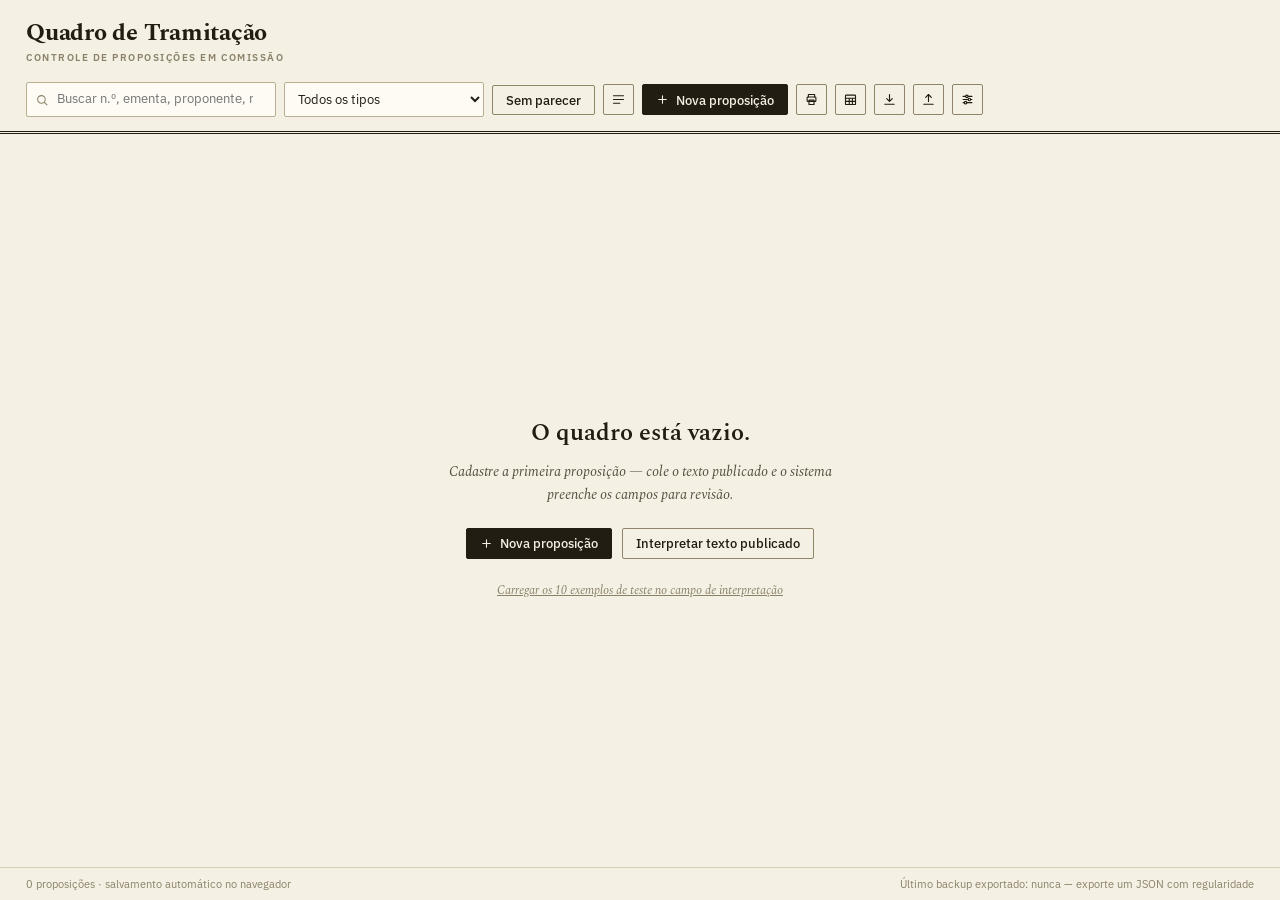
==== kanb_glm.html @ 6393730d "Add files via upload" ====
<!DOCTYPE html>
<html lang="pt-BR">
<head>
<meta charset="UTF-8">
<meta name="viewport" content="width=device-width, initial-scale=1">
<title>Quadro de Tramitação de Proposições</title>
<link rel="preconnect" href="https://fonts.googleapis.com">
<link rel="preconnect" href="https://fonts.gstatic.com" crossorigin>
<link href="https://fonts.googleapis.com/css2?family=Spectral:ital,wght@0,400;0,500;0,600;0,700;1,400;1,500&family=IBM+Plex+Sans:wght@400;500;600&display=swap" rel="stylesheet">
<style>
/* ============ Tokens ============ */
:root{
  --papel:#f4f0e4;
  --card:#fcf9f0;
  --tinta:#221d13;
  --tinta-2:#55503e;
  --tinta-3:#8a8168;
  --linha:#d8d0b8;
  --oliva:#57683a;
  --vinho:#83303f;
  --ambar:#96690f;
  --foco:#41597e;
  --serifada:'Spectral', Georgia, 'Times New Roman', serif;
  --sans:'IBM Plex Sans', 'Segoe UI', Helvetica, sans-serif;
}
*{ box-sizing:border-box; }
[hidden]{ display:none !important; }
html,body{ height:100%; }
body{
  margin:0; background:var(--papel); color:var(--tinta);
  font:400 13px/1.5 var(--sans);
  display:flex; flex-direction:column;
}
button{ font-family:var(--sans); }
:focus-visible{ outline:2px solid var(--foco); outline-offset:1px; }
.escondido{ display:none !important; }

/* ============ Cabeçalho ============ */
.topbar{
  display:flex; justify-content:space-between; align-items:flex-end; gap:18px;
  padding:20px 26px 14px; border-bottom:3px double var(--tinta); flex-wrap:wrap;
}
.marca h1{ font:700 24px/1.1 var(--serifada); letter-spacing:-.01em; margin:0; }
.marca .subtitulo{
  font:600 9.5px var(--sans); letter-spacing:.16em; text-transform:uppercase;
  color:var(--tinta-3); margin:5px 0 0;
}
.acoes{ display:flex; align-items:center; gap:8px; flex-wrap:wrap; }
.acoes select{ width:auto; max-width:200px; }
.busca{ position:relative; }
.busca svg{ position:absolute; left:9px; top:50%; transform:translateY(-50%); color:var(--tinta-3); pointer-events:none; }
.busca input{ padding-left:30px; width:250px; }

/* ============ Controles ============ */
input,select,textarea{
  font:400 13px/1.45 var(--sans); color:var(--tinta);
  background:#fdfbf4; border:1px solid #b9b094; border-radius:2px;
  padding:7px 9px; width:100%;
}
textarea{ resize:vertical; }
input:focus,select:focus,textarea:focus{ border-color:var(--tinta); outline:2px solid var(--foco); outline-offset:0; }
input:disabled,select:disabled,textarea:disabled{ color:var(--tinta-3); background:#efe9d9; }
label{ display:block; font:600 10.5px/1.3 var(--sans); letter-spacing:.05em; text-transform:uppercase; color:var(--tinta-3); margin-bottom:5px; }
.btn{
  font:500 12.5px/1 var(--sans); padding:8px 13px; border:1px solid #8f8468;
  background:transparent; color:var(--tinta); border-radius:2px; cursor:pointer;
  display:inline-flex; align-items:center; gap:7px; white-space:nowrap;
}
.btn:hover{ background:#eae3cf; border-color:var(--tinta-2); }
.btn-primario{ background:var(--tinta); color:var(--papel); border-color:var(--tinta); }
.btn-primario:hover{ background:#3a3324; }
.btn-perigo{ background:var(--vinho); color:#fdf6f2; border-color:var(--vinho); }
.btn-perigo:hover{ background:#6d2835; }
.btn-icone{ padding:7px; }
.btn-mini{ padding:4px; border-color:transparent; color:var(--tinta-3); }
.btn-mini:hover{ border-color:var(--linha); color:var(--tinta); background:transparent; }
.btn[aria-pressed="true"]{ background:var(--tinta); color:var(--papel); border-color:var(--tinta); }

/* ============ Banner de memória ============ */
.banner{
  background:#f3e7cd; border-bottom:1px solid var(--ambar); color:#6d4d13;
  font:500 12px/1.5 var(--sans); padding:9px 26px;
}

/* ============ Board ============ */
main{ flex:1; min-height:0; display:flex; }
#board{ flex:1; min-height:0; display:flex; align-items:stretch; overflow-x:auto; overflow-y:hidden; padding:18px 26px 0; }
.coluna{
  flex:1 0 225px; min-width:225px; display:flex; flex-direction:column;
  border-top:2px solid var(--tinta); padding:12px 12px 10px 0;
}
.coluna + .coluna{ border-left:1px solid var(--linha); padding-left:14px; }
.coluna.alvo{ background:#ece5d0; }
.coluna.alvo .col-lista{ box-shadow:inset 0 0 0 1.5px #a89d7d; }
.col-cabeca{
  display:flex; align-items:center; justify-content:space-between; gap:8px;
  padding-bottom:10px; border-bottom:1px solid var(--linha); margin-bottom:12px;
}
.col-titulo{ display:flex; align-items:baseline; gap:7px; min-width:0; }
.col-num{ font:600 12px var(--serifada); color:var(--tinta-3); }
.col-nome{
  font:600 11px var(--serifada); letter-spacing:.06em; text-transform:uppercase;
  white-space:nowrap; overflow:hidden; text-overflow:ellipsis;
}
.col-tag{ font:italic 500 10px var(--serifada); color:var(--tinta-3); border:1px solid var(--linha); padding:0 5px; border-radius:2px; white-space:nowrap; }
.col-acoes{ display:flex; align-items:center; gap:6px; }
.col-count{ font:500 11px var(--sans); color:var(--tinta-3); font-variant-numeric:tabular-nums; white-space:nowrap; }
.col-aging{
  display:inline-flex; align-items:center; gap:4px; font:500 10.5px var(--sans);
  color:var(--ambar); font-variant-numeric:tabular-nums; cursor:help; white-space:nowrap;
}
.aging-dot{ width:5px; height:5px; border-radius:50%; background:var(--ambar); flex:none; }
.col-lista{ flex:1; min-height:0; overflow-y:auto; display:flex; flex-direction:column; gap:9px; padding-right:2px; padding-bottom:10px; }
.col-vazia{ font:italic 11.5px var(--serifada); color:var(--tinta-3); text-align:center; padding:18px 0; }

/* ============ Modo compacto ============ */
.modo-compacto .coluna{ flex:1 0 170px; min-width:170px; }
.modo-compacto .col-lista{ gap:4px; }
.modo-compacto .col-acoes{ gap:3px; }
.modo-compacto .btn-mini{ padding:3px; }

/* ============ Card ============ */
.card{
  background:var(--card); border:1px solid var(--linha); border-radius:2px;
  padding:10px 12px 9px; cursor:grab; transition:border-color .12s;
}
.card:hover{ border-color:var(--tinta-2); }
.card.arrastando{ opacity:.4; }
.card-topo{ display:flex; align-items:center; gap:8px; }
.sigla{
  font:600 9.5px var(--sans); letter-spacing:.09em; border:1px solid var(--tinta-2);
  padding:1.5px 5px; border-radius:2px; color:var(--tinta); white-space:nowrap;
}
.card-num{ font:600 14.5px var(--serifada); white-space:nowrap; }
.card-prop{ font:500 12px var(--sans); color:var(--tinta-2); margin:4px 0 0; display:flex; align-items:center; gap:6px; flex-wrap:wrap; }
.coautores{ font:600 9.5px var(--sans); color:var(--tinta-3); border:1px solid var(--linha); border-radius:2px; padding:0 4px; }
.card-ementa{
  font:italic 400 12.3px/1.5 var(--serifada); color:var(--tinta-2); margin:5px 0 0;
  display:-webkit-box; -webkit-line-clamp:2; -webkit-box-orient:vertical; overflow:hidden;
}
.card-chips{ display:flex; flex-wrap:wrap; gap:4px; margin-top:8px; }
.chip{
  font:500 10.5px var(--sans); border:1px solid; border-radius:2px; padding:1.5px 6px;
  max-width:100%; overflow:hidden; text-overflow:ellipsis; white-space:nowrap;
}
.chip-k{ color:var(--tinta-3); font-weight:600; text-transform:uppercase; font-size:9px; letter-spacing:.05em; margin-right:3px; }
.chip-rel{ border-color:#b7ad92; color:var(--tinta-2); }
.chip-fav{ border-color:var(--oliva); color:var(--oliva); background:#eef0da; }
.chip-con{ border-color:var(--vinho); color:var(--vinho); background:#f5e8e9; }
.chip-resultado{ border-color:var(--tinta); background:var(--tinta); color:var(--papel); }
.chip-local{ border-color:#c9bfa4; color:var(--tinta-2); border-style:dashed; }
.chip.marco{ border-color:var(--linha); color:var(--tinta-2); font-variant-numeric:tabular-nums; }
.chip.marco.ativo{ border-color:var(--ambar); color:var(--ambar); background:#f6ecd4; font-weight:600; }
.chip.so-aging{ border-color:var(--ambar); color:var(--ambar); background:#f6ecd4; font-variant-numeric:tabular-nums; }
.chip-lida{ border-color:#a89d7d; color:var(--tinta-2); background:#ece5d0; }
.chip-vista{ border-color:#c9bfa4; color:var(--tinta-2); border-style:dashed; }
.chip-pref{ border-color:#b7ad92; color:var(--tinta-2); }
.chip.marco.conclusiva{ border-color:var(--tinta-2); background:#e6dfc3; color:var(--tinta); font-weight:600; }
.chip.marco.conclusiva.ativo{ border-color:var(--ambar); color:var(--ambar); background:#f6ecd4; }

.sep-lidas{
  display:flex; align-items:center; gap:8px; margin:3px 0 2px;
  color:var(--tinta-3); font:600 9px var(--sans); letter-spacing:.09em; text-transform:uppercase;
}
.sep-lidas::before,.sep-lidas::after{ content:''; flex:1; border-top:1px solid var(--linha); }

.card.compacto{ display:flex; align-items:center; gap:7px; padding:5px 8px; }
.card.compacto .card-num{ font-size:12.5px; }
.comp-prop{
  flex:1; min-width:0; font:500 11.5px var(--sans); color:var(--tinta-2);
  white-space:nowrap; overflow:hidden; text-overflow:ellipsis;
}
.pdot{ width:7px; height:7px; border-radius:50%; flex:none; }
.pdot-fav{ background:var(--oliva); }
.pdot-con{ background:var(--vinho); }
.comp-aging{ font:500 10px var(--sans); color:var(--tinta-3); font-variant-numeric:tabular-nums; flex:none; }
.comp-aging.ativo{ color:var(--ambar); font-weight:600; }
.comp-tag{ font:italic 500 9.5px var(--serifada); color:var(--tinta-3); white-space:nowrap; flex:none; }

/* ============ Estado vazio ============ */
.vazio{ margin:auto; text-align:center; max-width:440px; padding:40px 20px; }
.vazio-titulo{ font:600 24px var(--serifada); margin:0; }
.vazio-texto{ font:italic 14px/1.6 var(--serifada); color:var(--tinta-2); margin:10px 0 22px; }
.vazio-acoes{ display:flex; gap:10px; justify-content:center; margin-bottom:18px; flex-wrap:wrap; }
.vazio-exemplos{
  background:none; border:none; font:italic 12px var(--serifada); color:var(--tinta-3);
  text-decoration:underline; cursor:pointer; padding:4px;
}
.vazio-exemplos:hover{ color:var(--tinta); }

/* ============ Rodapé ============ */
footer{
  border-top:1px solid var(--linha); padding:9px 26px; display:flex;
  justify-content:space-between; gap:16px; flex-wrap:wrap;
  font:400 11px var(--sans); color:var(--tinta-3);
}

/* ============ Drawer ============ */
.drawer-scrim{
  position:fixed; inset:0; z-index:69; background:rgba(30,25,15,.18);
  opacity:0; pointer-events:none; transition:opacity .24s;
}
.drawer-scrim.visivel{ opacity:1; pointer-events:auto; }
.drawer{
  position:fixed; top:0; right:0; bottom:0; width:min(440px,94vw);
  background:var(--papel); border-left:1px solid var(--tinta); z-index:70;
  transform:translateX(102%); transition:transform .24s cubic-bezier(.2,.7,.3,1);
  display:flex; flex-direction:column;
}
.drawer.aberta{ transform:none; }
.drawer-cabeca{
  padding:16px 18px 12px; border-bottom:3px double var(--tinta);
  display:flex; justify-content:space-between; align-items:flex-start; gap:10px;
}
.drawer-id{ display:flex; gap:9px; align-items:center; }
#dwTitulo{ font:600 20px/1.1 var(--serifada); }
.drawer-tipo{ font:italic 12px var(--serifada); color:var(--tinta-3); margin:3px 0 0; }
.drawer-corpo{ overflow-y:auto; padding:4px 18px 18px; flex:1; }
.drawer-pe{ padding:12px 18px; border-top:1px solid var(--linha); display:flex; justify-content:flex-end; }
.drawer-sec h3{
  font:600 11px var(--sans); text-transform:uppercase; letter-spacing:.08em;
  color:var(--tinta-3); border-bottom:1px solid var(--linha);
  padding-bottom:6px; margin:24px 0 12px;
}
.drawer-sec:first-child h3{ margin-top:14px; }
.linha-etapa{ display:flex; align-items:baseline; gap:8px; margin-bottom:12px; }
.rotulo-inline{ font:600 10.5px var(--sans); text-transform:uppercase; letter-spacing:.05em; color:var(--tinta-3); }
#dEtapaAtual{ font:600 15px var(--serifada); }
.mover-linha{ display:flex; gap:8px; }
.mover-linha select{ flex:1; }
.dica-campo{ font:italic 11px var(--serifada); color:var(--tinta-3); margin:5px 0 0; }

.check-inline{
  display:flex; gap:8px; align-items:center; font:400 12.5px/1.4 var(--sans);
  color:var(--tinta); cursor:pointer; margin:0 0 12px;
}
.check-inline input{ width:auto; margin:0; }
.linha-lida{ display:flex; gap:10px; align-items:center; margin-bottom:12px; flex-wrap:wrap; }
.linha-lida .check-inline{ margin:0; }
.linha-lida input[type="date"]{ width:150px; flex:none; }
.campo-btn{ display:flex; align-items:flex-end; }
.vista-form{ display:flex; gap:8px; margin-bottom:10px; }
.vista-form input[type="text"]{ flex:1; min-width:0; }
.vista-form input[type="date"]{ width:140px; flex:none; }
.vista-x{
  background:none; border:none; cursor:pointer; color:inherit; opacity:.6;
  margin:0 0 0 6px; padding:0 2px; font:600 12px var(--sans); line-height:1;
}
.vista-x:hover{ opacity:1; }

/* ============ Grades de formulário ============ */
.grade{ display:grid; gap:12px 14px; margin-bottom:14px; }
.g2{ grid-template-columns:repeat(2,1fr); }
.g3{ grid-template-columns:repeat(3,1fr); }
.g4{ grid-template-columns:repeat(4,1fr); }
.span2{ grid-column:span 2; }
.span3{ grid-column:span 3; }
.span4{ grid-column:span 4; }
.form-sec-titulo{
  font:600 11px var(--sans); text-transform:uppercase; letter-spacing:.08em;
  color:var(--tinta-3); border-bottom:1px solid var(--linha);
  padding-bottom:5px; margin:6px 0 12px;
}

/* ============ Timeline ============ */
.timeline{ border-left:2px solid var(--linha); padding-left:14px; display:flex; flex-direction:column; gap:11px; }
.tl-item{ position:relative; }
.tl-item::before{
  content:''; position:absolute; left:-19px; top:4px; width:7px; height:7px;
  background:var(--papel); border:1.5px solid var(--tinta-2); border-radius:50%;
}
.tl-mov{ font:500 12px var(--sans); }
.tl-seta{ color:var(--tinta-3); }
.tl-item time{ display:block; font:400 11px var(--sans); color:var(--tinta-3); font-variant-numeric:tabular-nums; }
.tl-origem{ font-style:italic; color:var(--tinta-3); }
.tl-vazia{ font:italic 12px var(--serifada); color:var(--tinta-3); }

/* ============ Modais ============ */
.modal-fundo{
  position:fixed; inset:0; background:rgba(30,25,15,.42);
  display:flex; align-items:center; justify-content:center; z-index:80; padding:20px;
}
.modal{
  background:var(--papel); border:1px solid var(--tinta);
  box-shadow:0 18px 50px rgba(25,20,10,.28); width:min(680px,94vw); max-height:90vh;
  display:flex; flex-direction:column; animation:surgir .18s ease;
}
.modal-sm{ width:min(480px,94vw); }
.modal-xl{ width:min(940px,96vw); }
@keyframes surgir{ from{ opacity:0; transform:translateY(8px); } }
.modal-cabeca{
  display:flex; justify-content:space-between; align-items:center; gap:10px;
  padding:16px 20px 12px; border-bottom:3px double var(--tinta);
}
.modal-cabeca h2{ font:600 19px var(--serifada); margin:0; }
.modal-corpo{ padding:18px 20px; overflow:auto; }
.modal-pe{ padding:14px 20px; border-top:1px solid var(--linha); display:flex; justify-content:flex-end; gap:10px; }
.caixa-parse{ background:#f0ead9; border:1px solid var(--linha); border-radius:2px; padding:14px; margin-bottom:20px; }
.caixa-parse .dica{ font:italic 11.5px/1.5 var(--serifada); color:var(--tinta-3); margin:2px 0 8px; }
.caixa-parse-acoes{ display:flex; align-items:center; gap:10px; margin-top:9px; flex-wrap:wrap; }
.parse-info{ font:italic 11.5px var(--serifada); color:var(--tinta-2); }
.erro-form{ color:var(--vinho); font:500 12px var(--sans); margin:4px 0 0; }
.op-import{
  display:flex; gap:9px; align-items:flex-start; border:1px solid var(--linha);
  border-radius:2px; padding:10px 12px; margin-bottom:8px; cursor:pointer;
  font:400 12.5px/1.5 var(--sans);
}
.op-import:hover{ border-color:var(--tinta-2); }
.op-import input{ width:auto; margin-top:2px; }
.op-import strong{ font-weight:600; }
.check{
  display:flex; gap:9px; align-items:flex-start; text-transform:none; letter-spacing:0;
  font:400 12.5px/1.5 var(--sans); color:var(--tinta); margin:0 0 14px; cursor:pointer;
}
.check input{ width:auto; margin-top:2px; }

.zona-perigo{ margin-top:24px; border:1px solid #c98a95; border-radius:2px; padding:14px 16px; }
.zona-perigo h3{
  font:600 11px var(--sans); text-transform:uppercase; letter-spacing:.08em;
  color:var(--vinho); margin:0 0 4px; border-bottom:1px solid #eadfe2; padding-bottom:8px;
}
.zg-item{ display:flex; justify-content:space-between; align-items:center; gap:14px; padding:11px 0; }
.zg-item + .zg-item{ border-top:1px solid #eadfe2; }
.zg-texto{ display:flex; flex-direction:column; gap:2px; font:400 12px/1.45 var(--sans); color:var(--tinta-2); min-width:0; }
.zg-texto strong{ color:var(--tinta); font-weight:600; }
.zg-btn{ flex:none; }

/* ============ Modal pauta (v1.3) ============ */
.pauta-corpo{ display:grid; grid-template-columns:250px 1fr; gap:18px; }
.pauta-opcoes .campo{ margin-bottom:12px; }
.pauta-preview{ display:flex; flex-direction:column; min-width:0; }
.pauta-preview textarea{
  flex:1; min-height:430px; font:400 12.5px/1.6 var(--serifada);
  white-space:pre; overflow:auto;
}
.pauta-aviso{
  font:italic 11.5px/1.5 var(--serifada); color:#6d4d13; background:#f6ecd4;
  border:1px solid #d8c48a; border-radius:2px; padding:8px 10px; margin:0 0 12px;
}

/* ============ Modal painéis (v1.3) ============ */
.painel-tabs{ display:flex; gap:8px; margin-bottom:14px; }
.tb-painel{ width:100%; border-collapse:collapse; font:400 12px var(--sans); }
.tb-painel th{
  font:600 9.5px var(--sans); text-transform:uppercase; letter-spacing:.06em;
  color:var(--tinta-3); border-bottom:2px solid var(--tinta); padding:6px 8px;
  text-align:right; cursor:pointer; white-space:nowrap; user-select:none;
}
.tb-painel th:first-child{ text-align:left; }
.tb-painel th:hover{ color:var(--tinta); }
.tb-painel th.ordenado{ color:var(--tinta); }
.tb-painel td{ padding:6px 8px; border-bottom:1px solid var(--linha); text-align:right; font-variant-numeric:tabular-nums; }
.tb-painel td:first-child{ text-align:left; font-weight:500; color:var(--tinta); }
.tb-painel tbody tr{ cursor:pointer; }
.tb-painel tbody tr:hover{ background:#ece5d0; }
.num-zero{ color:var(--tinta-3); }
.pr-acao{ display:flex; gap:8px; align-items:center; flex-wrap:wrap; }
.pr-acao .btn{ padding:10px 14px; }

/* ============ Toasts ============ */
.toasts{
  position:fixed; right:18px; bottom:18px; z-index:120; display:flex;
  flex-direction:column; gap:8px; max-width:min(400px,90vw);
}
.toast{
  background:var(--tinta); color:#f3eedd; font:500 12.5px/1.45 var(--sans);
  padding:11px 14px; border-radius:2px; border-left:3px solid var(--oliva);
  box-shadow:0 8px 22px rgba(20,15,5,.28); animation:toastIn .22s ease;
}
.toast-atencao{ border-left-color:var(--ambar); }
.toast-erro{ border-left-color:#c96a7a; }
.toast.saindo{ opacity:0; transform:translateY(6px); transition:.25s; }
@keyframes toastIn{ from{ opacity:0; transform:translateY(8px); } }

/* ============ Scrollbars ============ */
::-webkit-scrollbar{ width:9px; height:9px; }
::-webkit-scrollbar-thumb{ background:#cfc5a8; border-radius:4px; border:2px solid var(--papel); }
::-webkit-scrollbar-track{ background:transparent; }

/* ============ Área de impressão (v1.3) ============ */
#printArea{ display:none; }
@media print{
  /* fluxo próprio: só a área de impressão sai no papel */
  body.imprimindo #printArea{ display:block; }
  body.imprimindo > *:not(#printArea){ display:none !important; }
  body.imprimindo .tb-painel tbody tr{ cursor:default; }
  /* Ctrl+P direto (sem passar pelo botão): página limpa de controles */
  body:not(.imprimindo) .acoes, body:not(.imprimindo) .banner,
  body:not(.imprimindo) .drawer, body:not(.imprimindo) .drawer-scrim,
  body:not(.imprimindo) .modal-fundo, body:not(.imprimindo) .toasts,
  body:not(.imprimindo) footer, body:not(.imprimindo) .col-acoes,
  body:not(.imprimindo) #printArea{ display:none !important; }
  body:not(.imprimindo){ height:auto; }
  body:not(.imprimindo) #board{ display:grid; grid-template-columns:repeat(3,1fr); overflow:visible; padding:0; }
  body:not(.imprimindo) .coluna{ break-inside:avoid; border-left:1px solid #ccc; border-top:2px solid #000; min-width:0; flex:none; }
  body:not(.imprimindo) .col-lista{ overflow:visible; }
  body:not(.imprimindo) .card{ break-inside:avoid; }
}
/* conteúdo da área de impressão (visível apenas no papel) */
.pr-cabeca{ border-bottom:3px double var(--tinta); padding-bottom:8px; margin-bottom:16px; }
.pr-titulo{ font:700 21px/1.15 var(--serifada); }
.pr-sub{ font:italic 11.5px var(--serifada); color:var(--tinta-2); margin-top:2px; }
.pr-cont{ font:500 10.5px var(--sans); color:var(--tinta-3); margin-top:5px; }
.pr-grid{ display:grid; grid-template-columns:repeat(3,1fr); gap:16px; align-items:start; }
.pr-col{ border-top:2px solid var(--tinta); padding-top:6px; }
.pr-col > header{ display:flex; gap:6px; align-items:baseline; border-bottom:1px solid var(--linha); padding-bottom:4px; margin-bottom:8px; }
.pr-col .card{ margin-bottom:8px; }
.pr-sec h2{ font:600 16px var(--serifada); border-bottom:2px solid var(--tinta); margin:20px 0 4px; padding-bottom:3px; }
.pr-sec h2 .pr-n{ font:500 11px var(--sans); color:var(--tinta-3); }
.pr-subgrupo{ font:600 10px var(--sans); text-transform:uppercase; letter-spacing:.07em; color:var(--tinta-3); margin:10px 0 6px; }
.pr-item{ break-inside:avoid; margin:8px 0 12px; }
.pr-item-t{ font:600 13.5px var(--serifada); }
.pr-item-e{ font:italic 400 12px/1.5 var(--serifada); color:var(--tinta-2); margin:2px 0; }
.pr-item-d{ font:400 10.5px/1.5 var(--sans); color:var(--tinta-3); }
.pr-pauta{ font:400 12px/1.65 var(--serifada); white-space:pre-wrap; }
.pr-tabela-t{ font:600 16px var(--serifada); margin:0 0 10px; }
</style>
</head>
<body>

<header class="topbar">
  <div class="marca">
    <h1 id="tituloQuadro">Quadro de Tramitação</h1>
    <p class="subtitulo">Controle de proposições em comissão</p>
  </div>
  <div class="acoes">
    <div class="busca">
      <svg viewBox="0 0 24 24" width="14" height="14" fill="none" stroke="currentColor" stroke-width="1.8" stroke-linecap="round"><circle cx="11" cy="11" r="6.5"/><path d="M16 16l4.5 4.5"/></svg>
      <input id="inputBusca" type="search" placeholder="Buscar n.º, ementa, proponente, relator…" aria-label="Buscar proposições">
    </div>
    <select id="selectTipoFiltro" aria-label="Filtrar por tipo"></select>
    <button id="btnSemParecer" class="btn" aria-pressed="false" title="Mostrar apenas proposições ainda sem parecer">Sem parecer</button>
    <button id="btnLimparFiltros" class="btn btn-mini" hidden>Limpar filtros</button>
    <button id="btnEstilo" class="btn btn-icone" aria-pressed="false" title="Alternar para cards compactos" aria-label="Alternar estilo dos cards (padrão/compacto)">
      <svg viewBox="0 0 24 24" width="15" height="15" fill="none" stroke="currentColor" stroke-width="1.8" stroke-linecap="round"><path d="M4 6h16M4 12h16M4 18h10"/></svg>
    </button>
    <button id="btnNova" class="btn btn-primario">
      <svg viewBox="0 0 24 24" width="13" height="13" fill="none" stroke="currentColor" stroke-width="2" stroke-linecap="round"><path d="M12 5v14M5 12h14"/></svg>
      Nova proposição
    </button>
    <button id="btnPrint" class="btn btn-icone" title="Imprimir (quadro ou relatório)" aria-label="Imprimir">
      <svg viewBox="0 0 24 24" width="15" height="15" fill="none" stroke="currentColor" stroke-width="1.8" stroke-linecap="round" stroke-linejoin="round"><path d="M7 8V4h10v4"/><rect x="5" y="8" width="14" height="7" rx="1"/><path d="M8 13h8v7H8z"/></svg>
    </button>
    <button id="btnPainel" class="btn btn-icone" title="Painéis por proponente e relator" aria-label="Painéis por proponente e relator">
      <svg viewBox="0 0 24 24" width="15" height="15" fill="none" stroke="currentColor" stroke-width="1.8" stroke-linecap="round" stroke-linejoin="round"><rect x="4" y="5" width="16" height="15" rx="1"/><path d="M4 10h16M4 15h16M10 10v10M15 10v10"/></svg>
    </button>
    <button id="btnExportar" class="btn btn-icone" title="Exportar backup (JSON)" aria-label="Exportar backup em JSON">
      <svg viewBox="0 0 24 24" width="15" height="15" fill="none" stroke="currentColor" stroke-width="1.8" stroke-linecap="round" stroke-linejoin="round"><path d="M12 4v11M7.5 10.5L12 15l4.5-4.5M4.5 19.5h15"/></svg>
    </button>
    <button id="btnImportar" class="btn btn-icone" title="Importar backup (JSON)" aria-label="Importar backup em JSON">
      <svg viewBox="0 0 24 24" width="15" height="15" fill="none" stroke="currentColor" stroke-width="1.8" stroke-linecap="round" stroke-linejoin="round"><path d="M12 15V4M7.5 8.5L12 4l4.5 4.5M4.5 19.5h15"/></svg>
    </button>
    <button id="btnConfig" class="btn btn-icone" title="Configurações do quadro" aria-label="Configurações do quadro">
      <svg viewBox="0 0 24 24" width="15" height="15" fill="none" stroke="currentColor" stroke-width="1.8" stroke-linecap="round"><path d="M5 7h4M13 7h6M5 12h8M17 12h2M5 17h2M11 17h8"/><circle cx="11" cy="7" r="2"/><circle cx="15" cy="12" r="2"/><circle cx="9" cy="17" r="2"/></svg>
    </button>
  </div>
</header>

<div id="bannerMemoria" class="banner" hidden>
  Não foi possível salvar no navegador (armazenamento indisponível ou cheio). As alterações valem apenas para esta sessão — exporte um backup em JSON antes de fechar a página.
</div>

<main><div id="board" aria-label="Quadro de tramitação"></div></main>

<footer>
  <span id="rodapeInfo"></span>
  <span id="rodapeBackup"></span>
</footer>

<!-- ============ Drawer de edição ============ -->
<div class="drawer-scrim" id="drawerScrim"></div>
<aside class="drawer" id="drawer" role="dialog" aria-modal="true" aria-labelledby="dwTitulo" aria-hidden="true">
  <div class="drawer-cabeca">
    <div>
      <div class="drawer-id"><span class="sigla" id="dwSigla">PL</span><span id="dwTitulo">n.º —</span></div>
      <p class="drawer-tipo" id="dwTipoNome"></p>
    </div>
    <button id="dwFechar" class="btn btn-icone" aria-label="Fechar painel">
      <svg viewBox="0 0 24 24" width="14" height="14" fill="none" stroke="currentColor" stroke-width="2" stroke-linecap="round"><path d="M6 6l12 12M18 6L6 18"/></svg>
    </button>
  </div>
  <div class="drawer-corpo">
    <section class="drawer-sec">
      <h3>Identificação</h3>
      <div class="grade g4">
        <div class="campo span2"><label for="dTipo">Tipo</label><select id="dTipo"></select></div>
        <div class="campo"><label for="dNumero">Número</label><input id="dNumero" type="number" min="1" step="1"></div>
        <div class="campo"><label for="dAno">Ano</label><input id="dAno" type="number" min="1900" max="2100" step="1"></div>
        <div class="campo span3"><label for="dProponente">Proponente</label><input id="dProponente" type="text"></div>
        <div class="campo"><label for="dCoautores">Coautores</label><input id="dCoautores" type="number" min="0" step="1"></div>
        <div class="campo span4"><label for="dEmenta" id="dEmentaLabel">Ementa</label><textarea id="dEmenta" rows="4"></textarea></div>
      </div>
    </section>
    <section class="drawer-sec">
      <h3>Tramitação</h3>
      <div class="linha-etapa"><span class="rotulo-inline">Etapa atual:</span><strong id="dEtapaAtual"></strong></div>
      <div class="campo">
        <label for="dwMoverPara">Mover para</label>
        <div class="mover-linha">
          <select id="dwMoverPara"></select>
          <button type="button" id="btnMover" class="btn">Mover</button>
        </div>
      </div>
      <div class="grade g2">
        <div class="campo"><label for="dRelator">Relator</label><input id="dRelator" type="text"></div>
        <div class="campo"><label for="dParecer">Parecer</label><select id="dParecer"></select></div>
      </div>
      <div class="linha-lida">
        <label class="check-inline"><input type="checkbox" id="dRelatorioLido"><span>Relatório lido</span></label>
        <input id="dRelatorioLidoEm" type="date" aria-label="Data da leitura do relatório">
      </div>
      <div class="campo"><label for="dPreferenciaPor">Indicada por (preferência)</label><input id="dPreferenciaPor" type="text" placeholder="Deputado(a) que indicou a preferência"></div>
      <div>
        <label class="check-inline"><input type="checkbox" id="dTramitacaoConclusiva"><span>Tramitação conclusiva</span></label>
        <div class="grade g2" id="camposConclusiva">
          <div class="campo"><label for="dDataVotacaoConclusiva">Votação conclusiva desde</label><input id="dDataVotacaoConclusiva" type="date"></div>
          <div class="campo campo-btn">
            <button type="button" id="btnMarcarConclusiva" class="btn" title="Registra que o parecer foi aprovado — a proposição passa a aguardar a votação conclusiva (data = hoje, editável)">Marcar votação conclusiva</button>
          </div>
        </div>
        <p class="dica-campo" id="dicaConclusiva" hidden>Parecer aprovado — a proposição aguarda a votação conclusiva (2ª votação) nesta comissão.</p>
      </div>
      <div class="campo" style="margin-top:12px">
        <label for="dResultado">Resultado da apreciação</label>
        <select id="dResultado"></select>
        <p class="dica-campo" id="dicaResultado" hidden>Disponível quando a proposição estiver em “Apreciadas”.</p>
      </div>
      <div class="campo"><label for="dResultadoObs">Observação do resultado</label><input id="dResultadoObs" type="text" placeholder="Complemento do resultado, uso livre"></div>
    </section>
    <section class="drawer-sec">
      <h3>Pedidos de vista</h3>
      <div class="vista-form">
        <input id="dVistaPartido" type="text" placeholder="Partido / bancada">
        <input id="dVistaData" type="date" aria-label="Data do pedido de vista">
        <button type="button" id="btnVistaAdd" class="btn">Adicionar</button>
      </div>
      <div id="dwVistaChips" class="card-chips" style="margin-top:0"></div>
      <p class="dica-campo">Cada partido/bancada pode pedir vista uma vez na tramitação; após reexame do relator, remova os registros manualmente.</p>
    </section>
    <section class="drawer-sec" id="grupoRAPDrawer">
      <h3>Audiência pública</h3>
      <div class="campo"><label for="dConvidados">Convidados</label><textarea id="dConvidados" rows="3"></textarea></div>
      <div class="campo"><label for="dLocal">Local</label><input id="dLocal" type="text"></div>
    </section>
    <section class="drawer-sec">
      <h3>Datas</h3>
      <div class="grade g2">
        <div class="campo"><label for="dDataRecebimento">Recebimento</label><input id="dDataRecebimento" type="date"></div>
        <div class="campo"><label for="dDataDistribuicao">Distribuição</label><input id="dDataDistribuicao" type="date"></div>
        <div class="campo"><label for="dDataOrdemDia">Em pauta desde</label><input id="dDataOrdemDia" type="date"></div>
        <div class="campo"><label for="dDataApreciacao">Apreciação</label><input id="dDataApreciacao" type="date"></div>
      </div>
      <p class="dica-campo">Marcos preenchidos automaticamente na primeira entrada em cada etapa; nunca sobrescritos — ajuste manualmente se necessário.</p>
    </section>
    <section class="drawer-sec">
      <h3>Notas</h3>
      <div class="campo"><label for="dNotas">Notas internas</label><textarea id="dNotas" rows="3"></textarea></div>
    </section>
    <section class="drawer-sec">
      <h3>Histórico de tramitação</h3>
      <div id="dwTimeline" class="timeline"></div>
    </section>
  </div>
  <div class="drawer-pe">
    <button type="button" id="dwExcluir" class="btn btn-perigo">
      <svg viewBox="0 0 24 24" width="14" height="14" fill="none" stroke="currentColor" stroke-width="1.8" stroke-linecap="round" stroke-linejoin="round"><path d="M4 7h16M9.5 7V4.5h5V7M6.5 7l1 13h9l1-13M10 11v5.5M14 11v5.5"/></svg>
      Excluir proposição
    </button>
  </div>
</aside>

<!-- ============ Modal: nova proposição ============ -->
<div class="modal-fundo" id="modalNova" hidden>
  <div class="modal" role="dialog" aria-modal="true" aria-labelledby="mnTitulo">
    <div class="modal-cabeca">
      <h2 id="mnTitulo">Nova proposição</h2>
      <button class="btn btn-icone" data-fechar="modalNova" aria-label="Fechar">
        <svg viewBox="0 0 24 24" width="14" height="14" fill="none" stroke="currentColor" stroke-width="2" stroke-linecap="round"><path d="M6 6l12 12M18 6L6 18"/></svg>
      </button>
    </div>
    <div class="modal-corpo">
      <section class="caixa-parse">
        <label for="parseTexto">Interpretar texto publicado</label>
        <p class="dica">Cole o texto da proposição (cabeçalho, proponente, ementa…) ou até a agenda/ordem do dia completa — os campos abaixo são preenchidos automaticamente para revisão.</p>
        <textarea id="parseTexto" rows="5" placeholder="Projeto de Lei n.º 308/2024&#10;Proponente: Deputado(a) …&#10;Ementa: …"></textarea>
        <div class="caixa-parse-acoes">
          <button type="button" id="btnInterpretar" class="btn">Interpretar</button>
          <button type="button" id="btnLote" class="btn" hidden></button>
          <span id="parseInfo" class="parse-info" aria-live="polite"></span>
        </div>
      </section>
      <form id="formNova" novalidate>
        <div class="grade g4">
          <div class="campo span4"><label for="fEtapa">Etapa</label><select id="fEtapa"></select></div>
          <div class="campo span2"><label for="fTipo">Tipo</label><select id="fTipo"></select></div>
          <div class="campo"><label for="fNumero">Número</label><input id="fNumero" type="number" min="1" step="1"></div>
          <div class="campo"><label for="fAno">Ano</label><input id="fAno" type="number" min="1900" max="2100" step="1"></div>
          <div class="campo span3"><label for="fProponente">Proponente</label><input id="fProponente" type="text"></div>
          <div class="campo"><label for="fCoautores">Coautores (qtd.)</label><input id="fCoautores" type="number" min="0" step="1"></div>
          <div class="campo span4"><label for="fEmenta" id="fEmentaLabel">Ementa</label><textarea id="fEmenta" rows="3"></textarea></div>
        </div>
        <label class="check" style="margin:0 0 14px"><input type="checkbox" id="fTramitacaoConclusiva"><span>Proposição em <strong>tramitação conclusiva</strong> (votação em comissão, sem ir ao Plenário)</span></label>
        <div class="grade g4" id="grupoRelParecer">
          <div class="campo span2"><label for="fRelator">Relator</label><input id="fRelator" type="text"></div>
          <div class="campo span2"><label for="fParecer">Parecer</label><select id="fParecer"></select></div>
        </div>
        <div class="grade g4" id="grupoLido">
          <div class="campo span2" id="campoFLido"><label for="fRelatorioLidoEm">Relatório lido em</label><input id="fRelatorioLidoEm" type="date"></div>
          <div class="campo span2" id="campoFPref"><label for="fPreferenciaPor">Indicada por (preferência)</label><input id="fPreferenciaPor" type="text" placeholder="Deputado(a) que indicou"></div>
        </div>
        <div class="grade g4" id="grupoResultado">
          <div class="campo span4"><label for="fResultado">Resultado da apreciação</label><select id="fResultado"></select></div>
        </div>
        <div class="grade g4" id="grupoRAP">
          <div class="campo span4"><label for="fConvidados">Convidados</label><textarea id="fConvidados" rows="2"></textarea></div>
          <div class="campo span4"><label for="fLocal">Local</label><input id="fLocal" type="text"></div>
        </div>
        <p class="form-sec-titulo">Datas</p>
        <div class="grade g4">
          <div class="campo"><label for="fDataRecebimento">Recebimento</label><input id="fDataRecebimento" type="date"></div>
          <div class="campo"><label for="fDataDistribuicao">Distribuição</label><input id="fDataDistribuicao" type="date"></div>
          <div class="campo"><label for="fDataOrdemDia">Em pauta desde</label><input id="fDataOrdemDia" type="date"></div>
          <div class="campo"><label for="fDataApreciacao">Apreciação</label><input id="fDataApreciacao" type="date"></div>
        </div>
        <p id="formErro" class="erro-form" hidden></p>
      </form>
    </div>
    <div class="modal-pe">
      <button type="button" class="btn" data-fechar="modalNova">Cancelar</button>
      <button type="submit" form="formNova" class="btn btn-primario">Adicionar proposição</button>
    </div>
  </div>
</div>

<!-- ============ Modal: confirmação ============ -->
<div class="modal-fundo" id="modalConfirm" hidden>
  <div class="modal modal-sm" role="alertdialog" aria-modal="true" aria-labelledby="cfTitulo" aria-describedby="cfMsg">
    <div class="modal-cabeca">
      <h2 id="cfTitulo">Confirmar</h2>
      <button class="btn btn-icone" data-fechar="modalConfirm" aria-label="Fechar">
        <svg viewBox="0 0 24 24" width="14" height="14" fill="none" stroke="currentColor" stroke-width="2" stroke-linecap="round"><path d="M6 6l12 12M18 6L6 18"/></svg>
      </button>
    </div>
    <div class="modal-corpo"><p id="cfMsg" style="margin:0"></p></div>
    <div class="modal-pe">
      <button id="cfCancelar" class="btn">Cancelar</button>
      <button id="cfOk" class="btn btn-primario">Confirmar</button>
    </div>
  </div>
</div>

<!-- ============ Modal: importar ============ -->
<div class="modal-fundo" id="modalImportar" hidden>
  <div class="modal modal-sm" role="dialog" aria-modal="true" aria-labelledby="miTitulo">
    <div class="modal-cabeca">
      <h2 id="miTitulo">Importar backup (JSON)</h2>
      <button class="btn btn-icone" data-fechar="modalImportar" aria-label="Fechar">
        <svg viewBox="0 0 24 24" width="14" height="14" fill="none" stroke="currentColor" stroke-width="2" stroke-linecap="round"><path d="M6 6l12 12M18 6L6 18"/></svg>
      </button>
    </div>
    <div class="modal-corpo">
      <div class="campo" style="margin-bottom:14px"><label for="importArquivo">Arquivo</label><input type="file" id="importArquivo" accept=".json,application/json"></div>
      <label class="op-import">
        <input type="radio" name="modoImport" value="mesclar" checked>
        <span><strong>Mesclar</strong> — adiciona novas proposições e atualiza existentes (mesma tipo + número + ano), mantendo a versão mais recente.</span>
      </label>
      <label class="op-import">
        <input type="radio" name="modoImport" value="substituir">
        <span><strong>Substituir tudo</strong> — o quadro atual inteiro é trocado pelo do arquivo. Uma cópia de segurança do quadro atual é baixada automaticamente antes.</span>
      </label>
    </div>
    <div class="modal-pe">
      <button type="button" class="btn" data-fechar="modalImportar">Cancelar</button>
      <button type="button" id="btnImportExec" class="btn btn-primario">Importar</button>
    </div>
  </div>
</div>

<!-- ============ Modal: configurações ============ -->
<div class="modal-fundo" id="modalConfig" hidden>
  <div class="modal modal-sm" role="dialog" aria-modal="true" aria-labelledby="mcTitulo">
    <div class="modal-cabeca">
      <h2 id="mcTitulo">Configurações do quadro</h2>
      <button class="btn btn-icone" data-fechar="modalConfig" aria-label="Fechar">
        <svg viewBox="0 0 24 24" width="14" height="14" fill="none" stroke="currentColor" stroke-width="2" stroke-linecap="round"><path d="M6 6l12 12M18 6L6 18"/></svg>
      </button>
    </div>
    <div class="modal-corpo">
      <div class="campo"><label for="cfgTitulo">Título do quadro</label><input id="cfgTitulo" type="text" maxlength="80" placeholder="Ex.: Comissão de Finanças e Planejamento"></div>
      <label class="check">
        <input type="checkbox" id="cfgPreferencias">
        <span>Usar coluna “Preferências” (fluxo CCCJ — subconjunto da Ordem do Dia indicado a cada reunião; as não apreciadas podem ser recolhidas em lote).</span>
      </label>
      <div class="campo"><label for="cfgAging">Sinalizar proposição parada após (dias)</label><input id="cfgAging" type="number" min="1" max="365" step="1"></div>
      <div class="campo"><label for="cfgEstilo">Estilo dos cards</label>
        <select id="cfgEstilo">
          <option value="padrao">Padrão — completo (ementa e chips)</option>
          <option value="compacto">Compacto — lista densa (uma linha por proposição)</option>
        </select>
      </div>
      <div class="zona-perigo">
        <h3>Zona de perigo</h3>
        <div class="zg-item">
          <div class="zg-texto">
            <strong>Apagar todas as proposições</strong>
            <span>Remove todas as proposições do quadro. Configurações e título são mantidos. Um backup do quadro atual é baixado automaticamente antes.</span>
          </div>
          <button type="button" id="btnApagarTudo" class="btn btn-perigo zg-btn">Apagar</button>
        </div>
        <div class="zg-item">
          <div class="zg-texto">
            <strong>Restaurar configurações padrão</strong>
            <span>Título, modo preferências, limiar de aging e estilo de cards voltam ao padrão. As proposições são mantidas (as de Preferências voltam à Ordem do Dia).</span>
          </div>
          <button type="button" id="btnRestaurarPadroes" class="btn btn-perigo zg-btn">Restaurar</button>
        </div>
      </div>
    </div>
    <div class="modal-pe">
      <button type="button" class="btn" data-fechar="modalConfig">Cancelar</button>
      <button type="button" id="btnCfgSalvar" class="btn btn-primario">Salvar configurações</button>
    </div>
  </div>
</div>

<!-- ============ Modal: gerar pauta (v1.3) ============ -->
<div class="modal-fundo" id="modalPauta" hidden>
  <div class="modal modal-xl" role="dialog" aria-modal="true" aria-labelledby="mpTitulo">
    <div class="modal-cabeca">
      <h2 id="mpTitulo">Gerar pauta</h2>
      <button class="btn btn-icone" data-fechar="modalPauta" aria-label="Fechar">
        <svg viewBox="0 0 24 24" width="14" height="14" fill="none" stroke="currentColor" stroke-width="2" stroke-linecap="round"><path d="M6 6l12 12M18 6L6 18"/></svg>
      </button>
    </div>
    <div class="modal-corpo pauta-corpo">
      <div class="pauta-opcoes">
        <p id="pautaAviso" class="pauta-aviso" hidden></p>
        <div class="campo"><label for="pautaData">Reunião</label><input id="pautaData" type="date"></div>
        <div class="campo"><label for="pautaEmenta">Ementa no texto</label>
          <select id="pautaEmenta">
            <option value="completa">Completa</option>
            <option value="linha">Primeira linha</option>
            <option value="nenhuma">Omitir</option>
          </select>
        </div>
        <label class="check"><input type="checkbox" id="pautaRelParecer" checked><span>Relator e parecer</span></label>
        <label class="check"><input type="checkbox" id="pautaVistas" checked><span>Vistas registradas</span></label>
        <label class="check" id="rowAgrupar"><input type="checkbox" id="pautaAgrupar"><span>Agrupar preferências por responsável</span></label>
      </div>
      <div class="pauta-preview">
        <label for="pautaTexto">Pré-visualização — editável</label>
        <textarea id="pautaTexto" spellcheck="false"></textarea>
        <p class="dica-campo">Ajustes manuais são permitidos; alterar as opções regenera o texto.</p>
      </div>
    </div>
    <div class="modal-pe">
      <button type="button" id="btnPautaImprimir" class="btn">Imprimir</button>
      <button type="button" id="btnPautaCopiar" class="btn btn-primario">Copiar</button>
    </div>
  </div>
</div>

<!-- ============ Modal: painéis (v1.3) ============ -->
<div class="modal-fundo" id="modalPainel" hidden>
  <div class="modal modal-xl" role="dialog" aria-modal="true" aria-labelledby="pnTitulo">
    <div class="modal-cabeca">
      <h2 id="pnTitulo">Painéis — Proponentes</h2>
      <button class="btn btn-icone" data-fechar="modalPainel" aria-label="Fechar">
        <svg viewBox="0 0 24 24" width="14" height="14" fill="none" stroke="currentColor" stroke-width="2" stroke-linecap="round"><path d="M6 6l12 12M18 6L6 18"/></svg>
      </button>
    </div>
    <div class="modal-corpo">
      <div class="painel-tabs">
        <button type="button" id="tabProp" class="btn" aria-pressed="true">Proponentes</button>
        <button type="button" id="tabRel" class="btn" aria-pressed="false">Relatores</button>
      </div>
      <div id="painelTabelaWrap"></div>
      <p class="dica-campo">Clique numa linha para filtrar o quadro pelo nome; clique no cabeçalho de coluna para ordenar.</p>
    </div>
    <div class="modal-pe">
      <button type="button" id="btnPainelImprimir" class="btn">Imprimir</button>
      <button type="button" class="btn" data-fechar="modalPainel">Fechar</button>
    </div>
  </div>
</div>

<!-- ============ Modal: impressão (v1.3) ============ -->
<div class="modal-fundo" id="modalPrint" hidden>
  <div class="modal modal-sm" role="dialog" aria-modal="true" aria-labelledby="mprTitulo">
    <div class="modal-cabeca">
      <h2 id="mprTitulo">Imprimir</h2>
      <button class="btn btn-icone" data-fechar="modalPrint" aria-label="Fechar">
        <svg viewBox="0 0 24 24" width="14" height="14" fill="none" stroke="currentColor" stroke-width="2" stroke-linecap="round"><path d="M6 6l12 12M18 6L6 18"/></svg>
      </button>
    </div>
    <div class="modal-corpo">
      <div class="pr-acao">
        <button type="button" id="prQuadro" class="btn">Quadro — colunas com os cards</button>
        <button type="button" id="prRelatorio" class="btn">Relatório — texto corrido por etapa</button>
      </div>
      <p class="dica-campo" style="margin-top:12px">A impressão respeita os filtros, a busca, a ordenação e o estilo de cards ativos.</p>
    </div>
    <div class="modal-pe">
      <button type="button" class="btn" data-fechar="modalPrint">Cancelar</button>
    </div>
  </div>
</div>

<div class="toasts" id="toasts" aria-live="polite"></div>
<div id="printArea" aria-hidden="true"></div>

<script>
(function(){
'use strict';

/* ================================================================
   Constantes de domínio
   ================================================================ */
const STORAGE_KEY = 'quadro-tramitacao:v1';

const ETAPAS = [
  {id:'recebidas',    nome:'Proposições Recebidas'},
  {id:'distribuicao', nome:'Para Distribuição'},
  {id:'aguardando',   nome:'Aguardando Relatório'},
  {id:'ordem',        nome:'Ordem do Dia'},
  {id:'preferencias', nome:'Preferências', opcional:true},
  {id:'apreciadas',   nome:'Apreciadas'}
];
const NOME_ETAPA = Object.fromEntries(ETAPAS.map(e=>[e.id, e.nome]));
const ROMANOS = ['I','II','III','IV','V','VI','VII'];
const NOME_CURTO = {
  recebidas:'Recebidas', distribuicao:'Distribuição', aguardando:'Aguardando',
  ordem:'Ordem do Dia', preferencias:'Prefer.', apreciadas:'Apreciadas'
};

const ETAPAS_COM_DISTRIBUICAO = ['aguardando','ordem','preferencias','apreciadas'];
const ETAPAS_COM_ORDEM_DIA    = ['ordem','preferencias','apreciadas'];

const TIPOS = {
  PL:'Projeto de Lei', PLC:'Projeto de Lei Complementar',
  PEC:'Proposta de Emenda à Constituição', RDI:'Requerimento Diverso',
  VT:'Veto Total', VP:'Veto Parcial',
  RAP:'Requerimento de Audiência Pública', REQSUB:'Requerimento de Subcomissão',
  RELSUB:'Relatório Final de Subcomissão', REQ:'Requerimento'
};
const PARECERES  = ['Favorável','Favorável com emenda(s)','Contrário'];
const RESULTADOS = ['Aprovada por unanimidade','Aprovada por maioria','Rejeitada','Outro'];

/* ================================================================
   Utilidades
   ================================================================ */
const $ = id => document.getElementById(id);
const pad = n => String(n).padStart(2,'0');
function esc(s){ return String(s ?? '').replace(/&/g,'&amp;').replace(/</g,'&lt;').replace(/>/g,'&gt;').replace(/"/g,'&quot;'); }
function norm(s){ return (s||'').normalize('NFD').replace(/[\u0300-\u036f]/g,'').toLowerCase(); }
function str(v){ return typeof v==='string' ? v.trim() : ''; }
function uuid(){ return (window.crypto && crypto.randomUUID) ? crypto.randomUUID() : 'id-'+Date.now()+'-'+Math.random().toString(36).slice(2,10); }
function hojeISO(){ const d=new Date(); return d.getFullYear()+'-'+pad(d.getMonth()+1)+'-'+pad(d.getDate()); }
function agoraISO(){ return new Date().toISOString(); }
function fmtData(iso){ if(!iso) return '—'; const p=String(iso).split('-'); return p.length===3 ? p[2]+'/'+p[1]+'/'+p[0] : iso; }
function fmtDataCurta(iso){ if(!iso) return ''; const p=String(iso).split('-'); return p.length===3 ? p[2]+'/'+p[1] : ''; }
function fmtDataHora(ts){ const d=new Date(ts); if(isNaN(d)) return ts; return pad(d.getDate())+'/'+pad(d.getMonth()+1)+'/'+d.getFullYear()+' '+pad(d.getHours())+':'+pad(d.getMinutes()); }
function rotuloCurto(p){ return p.tipo+' n.º '+p.numero+'/'+p.ano; }
function chave(p){ return p.tipo+'|'+p.numero+'|'+p.ano; }
function slug(s){ return (norm(s).replace(/[^a-z0-9]+/g,'-').replace(/^-+|-+$/g,'').slice(0,40)) || 'tramitacao'; }
function stamp(){ const d=new Date(); return ''+d.getFullYear()+pad(d.getMonth()+1)+pad(d.getDate())+'-'+pad(d.getHours())+pad(d.getMinutes()); }

function etapasAtivas(){ return data.config.usarPreferencias ? ETAPAS : ETAPAS.filter(e=>e.id!=='preferencias'); }
function idxEtapa(id){ return etapasAtivas().findIndex(e=>e.id===id); }
function nomeEtapa(id){ return NOME_ETAPA[id] || id; }

/* ================================================================
   Estado e persistência (localStorage)
   ================================================================ */
function novoQuadro(){
  return { schemaVersion:3,
           config:{titulo:'',usarPreferencias:false,limiarAgingDias:30,estiloCards:'padrao',ordenacao:{}},
           ultimoBackupExportado:null, proposicoes:[] };
}
let data = novoQuadro();
let storageOk = true;
const ui = { busca:'', tipoFiltro:'', semParecer:false, drawerId:null };
let loteRegs = [];
const sujos = new Set();

function detectarStorage(){
  try{ localStorage.setItem('__teste','1'); localStorage.removeItem('__teste'); }
  catch(e){ storageOk=false; }
}
function setMemoria(){ if(storageOk){ storageOk=false; $('bannerMemoria').hidden=false; renderFooter(); } }
function salvar(){
  if(!storageOk){ setMemoria(); return; }
  try{ localStorage.setItem(STORAGE_KEY, JSON.stringify(data)); }
  catch(e){ setMemoria(); }
}
function carregar(){
  try{
    const raw = localStorage.getItem(STORAGE_KEY);
    if(raw) data = normalizarQuadro(JSON.parse(raw));
  }catch(e){ /* dados ilegíveis: parte de um quadro novo */ }
}

function normalizarVistas(p){
  return Array.isArray(p.pedidosVista)
    ? p.pedidosVista.filter(v=>v && str(v.partido)).map(v=>({
        partido:str(v.partido).slice(0,60),
        data:str(v.data) || null
      }))
    : [];
}
function normalizarProp(p){
  if(!p || typeof p!=='object') return null;
  const num=parseInt(p.numero,10), ano=parseInt(p.ano,10);
  return {
    id: str(p.id) || uuid(),
    tipo: (str(p.tipo) in TIPOS) ? p.tipo : (str(p.tipo) || 'REQ'),
    numero: Number.isFinite(num) ? num : 0,
    ano: Number.isFinite(ano) ? ano : 0,
    proponente: str(p.proponente),
    coautores: Math.max(0, parseInt(p.coautores,10) || 0),
    ementa: str(p.ementa),
    etapa: NOME_ETAPA[p.etapa] ? p.etapa : 'recebidas',
    dataRecebimento: str(p.dataRecebimento) || null,
    dataDistribuicao: str(p.dataDistribuicao) || null,
    dataOrdemDia: str(p.dataOrdemDia) || null,
    dataApreciacao: str(p.dataApreciacao) || null,
    relator: str(p.relator), parecer: str(p.parecer),
    convidados: str(p.convidados), local: str(p.local),
    resultado: str(p.resultado), resultadoObs: str(p.resultadoObs), notas: str(p.notas),
    relatorioLidoEm: str(p.relatorioLidoEm) || null,
    tramitacaoConclusiva: !!p.tramitacaoConclusiva,
    dataVotacaoConclusiva: str(p.dataVotacaoConclusiva) || null,
    preferenciaIndicadaPor: str(p.preferenciaIndicadaPor),
    pedidosVista: normalizarVistas(p),
    historico: Array.isArray(p.historico)
      ? p.historico.filter(h=>h && h.para).map(h=>({
          de: (h.de && NOME_ETAPA[h.de]) ? h.de : null,
          para: NOME_ETAPA[h.para] ? h.para : 'recebidas',
          quando: str(h.quando) || agoraISO()
        }))
      : [],
    criadoEm: str(p.criadoEm) || agoraISO(),
    atualizadoEm: str(p.atualizadoEm) || str(p.criadoEm) || agoraISO()
  };
}
function normalizarQuadro(obj){
  const q = novoQuadro();
  if(!obj || typeof obj!=='object') return q;
  const sv = parseInt(obj.schemaVersion,10);
  q.schemaVersion = (Number.isFinite(sv) && sv>=1) ? sv : 1;
  if(obj.config && typeof obj.config==='object'){
    q.config.titulo = str(obj.config.titulo).slice(0,80);
    q.config.usarPreferencias = !!obj.config.usarPreferencias;
    const la = parseInt(obj.config.limiarAgingDias,10);
    q.config.limiarAgingDias = (la>=1 && la<=365) ? la : 30;
    q.config.estiloCards = (obj.config.estiloCards==='compacto') ? 'compacto' : 'padrao';
    if(obj.config.ordenacao && typeof obj.config.ordenacao==='object'){
      ETAPAS.forEach(e=>{ if(obj.config.ordenacao[e.id]==='desc') q.config.ordenacao[e.id]='desc'; });
    }
  }
  q.ultimoBackupExportado = str(obj.ultimoBackupExportado) || null;
  q.proposicoes = Array.isArray(obj.proposicoes)
    ? obj.proposicoes.map(normalizarProp).filter(Boolean) : [];
  return q;
}

function migrarProps(lista){
  let n = 0;
  const dataDe = ts => (str(ts)).slice(0,10) || null;
  lista.forEach(p=>{
    if(!p.dataRecebimento && p.criadoEm){ p.dataRecebimento = dataDe(p.criadoEm); n++; }
    if(!p.dataDistribuicao){
      const h = p.historico.find(x=>x.para==='aguardando');
      if(h){ p.dataDistribuicao = dataDe(h.quando); n++; }
    }
    if(!p.dataOrdemDia){
      const h = p.historico.find(x=>x.para==='ordem' || x.para==='preferencias');
      if(h){ p.dataOrdemDia = dataDe(h.quando); n++; }
    }
    if(!p.dataApreciacao){
      const h = p.historico.find(x=>x.para==='apreciadas');
      if(h){ p.dataApreciacao = dataDe(h.quando); n++; }
    }
  });
  return n;
}
function migrarSchema(q){
  const v = q.schemaVersion || 1;
  if(v >= 3) return null;
  let campos = 0;
  if(v < 2) campos = migrarProps(q.proposicoes);
  q.schemaVersion = 3;
  return {campos};
}

function reconciliarPreferencias(){
  if(data.config.usarPreferencias) return 0;
  let n=0; const agora=agoraISO();
  data.proposicoes.forEach(p=>{
    if(p.etapa==='preferencias'){
      p.historico.push({de:'preferencias', para:'ordem', quando:agora});
      p.etapa='ordem'; p.atualizadoEm=agora; n++;
    }
  });
  return n;
}

/* ================================================================
   Parser do texto publicado
   ================================================================ */
const RE_NUM = String.raw`n\s*[.ºo°]*\s*(\d{1,5})\s*\/\s*(\d{4})`;
const CABECALHOS = [
  {tipo:'VT',     re:new RegExp(String.raw`veto\s+total\s+ao\s+projeto\s+de\s+lei\s+`+RE_NUM,'i')},
  {tipo:'VP',     re:new RegExp(String.raw`veto\s+parcial\s+ao\s+projeto\s+de\s+lei\s+`+RE_NUM,'i')},
  {tipo:'PLC',    re:new RegExp(String.raw`projeto\s+de\s+lei\s+complementar\s+`+RE_NUM,'i')},
  {tipo:'PEC',    re:new RegExp(String.raw`proposta\s+de\s+emenda\s+[àa]\s+constitui[çc][ãa]o\s+`+RE_NUM,'i')},
  {tipo:'RELSUB', re:new RegExp(String.raw`relat[óo]rio\s+final\s+de\s+subcomiss[ãa]o\s+`+RE_NUM,'i')},
  {tipo:'RAP',    re:new RegExp(String.raw`requerimento\s+de\s+audi[êe]ncia\s+p[úu]blica\s+`+RE_NUM,'i')},
  {tipo:'REQSUB', re:new RegExp(String.raw`requerimento\s+de\s+subcomiss[ãa]o\s+`+RE_NUM,'i')},
  {tipo:'RDI',    re:new RegExp(String.raw`requerimentos?\s+diversos?\s+`+RE_NUM,'i')},
  {tipo:'REQ',    re:new RegExp(String.raw`requerimento\s+`+RE_NUM,'i')},
  {tipo:'PL',     re:new RegExp(String.raw`projeto\s+de\s+lei\s+`+RE_NUM,'i')}
];
const CHAVES = [
  {k:'proponente',       re:/^proponente\s*:\s*/i},
  {k:'ementa',           re:/^(?:ementa|assunto)\s*:\s*/i},
  {k:'relator',          re:/^relator\s*:\s*/i},
  {k:'parecer',          re:/^parecer\s*:\s*/i},
  {k:'convidados',       re:/^convidados?\s*:\s*/i},
  {k:'local',            re:/^local\s*:\s*/i},
  {k:'dataDistribuicao', re:/^data\s+de\s+distribui[çc][ãa]o\s*:?\s*/i}
];
/* Linhas de seção de agenda — ignoradas na colagem (v1.3, decisão 34) */
const RE_SECAO = /^\s*(?:[IVX]{1,4}\s*[-–—.]\s*)?(?:ordem\s+do\s+dia|prefer[êe]ncias(?:\s+da\s+reuni[ãa]o)?|audi[êe]ncias\s+p[úu]blicas|vota[çc][ãa]o\s+conclusiva|relat[óo]rios\s+lidos)\s*:?\s*$/i;

function casaCabecalho(linha){
  /* tolera numeração de agenda antes do tipo ("1) ", "12. ") — decisão 34 */
  const pref = linha.match(/^\s*(?:[–—-]\s*)?(?:\d{1,3}\s*[.)]\s+)?/);
  const limpa = pref ? linha.slice(pref[0].length) : linha;
  if(!limpa) return null;
  for(const c of CABECALHOS){
    const m = c.re.exec(limpa);
    if(m && m.index===0){
      const resto = limpa.slice(m[0].length);
      if(/^[\s.,;:–—-]*$/.test(resto)) return {tipo:c.tipo, numero:parseInt(m[1],10), ano:parseInt(m[2],10)};
    }
  }
  return null;
}
function casaChave(linha){
  for(const c of CHAVES){
    const m = c.re.exec(linha);
    if(m && m.index===0) return {k:c.k, m};
  }
  return null;
}
function limparNome(v){
  let s = (v||'').replace(/\s+/g,' ').trim();
  let coautores = null;
  const m = s.match(/\+\s*(\d+)\s*deputad/i);
  if(m){ coautores = parseInt(m[1],10); s = s.slice(0, m.index).trim(); }
  s = s.replace(/^deputado\(a\)\s+/i,'').replace(/^deputad[oa]s?\s+/i,'').replace(/[.,;]+$/,'').trim();
  return {nome:s, coautores};
}
function normalizarParecer(v){
  const s = norm(v);
  if(!s) return '';
  if(s.includes('emenda')) return 'Favorável com emenda(s)';
  if(s.includes('favor'))  return 'Favorável';
  if(s.includes('contr')) return 'Contrário';
  return '';
}
function parseDataBR(v){
  const m = (v||'').match(/(\d{1,2})\s*\/\s*(\d{1,2})\s*\/\s*(\d{2,4})/);
  if(!m) return null;
  let a = parseInt(m[3],10); if(a<100) a+=2000;
  return a+'-'+String(m[2]).padStart(2,'0')+'-'+String(m[1]).padStart(2,'0');
}
function posProcessar(r){
  if(r.proponente!=null){
    const limpo = limparNome(r.proponente);
    r.proponente = limpo.nome;
    if(limpo.coautores!=null) r.coautores = limpo.coautores;
  }
  if(r.relator) r.relator = limparNome(r.relator).nome;
  if(r.parecer) r.parecer = normalizarParecer(r.parecer);
  if(r.dataDistribuicao){
    const d = parseDataBR(r.dataDistribuicao);
    if(d) r.dataDistribuicao = d; else delete r.dataDistribuicao;
  }
  if(!r.coautores) r.coautores = 0;
  r.tramitacaoConclusiva = /tramita[çc][ãa]o\s+conclusiva/i.test(r.ementa||'');
}
function parseTexto(texto){
  const linhas = (texto||'').split(/\r?\n/).map(l=>l.trim()).filter(Boolean);
  const regs = []; let atual=null, campo=null;
  for(const linha of linhas){
    if(RE_SECAO.test(linha)) continue;
    const cab = casaCabecalho(linha);
    if(cab){ atual = {tipo:cab.tipo, numero:cab.numero, ano:cab.ano}; regs.push(atual); campo=null; continue; }
    const ch = casaChave(linha);
    if(ch && atual){
      campo = ch.k;
      const val = linha.slice(ch.m[0].length).trim();
      atual[ch.k] = atual[ch.k] ? atual[ch.k]+' '+val : val;
      continue;
    }
    if(atual && campo){ atual[campo] = (atual[campo] ? atual[campo]+' ' : '') + linha; }
  }
  if(!regs.length) return parseRelaxado(texto||'');
  const validos = regs.filter(r=>r.tipo && r.numero && r.ano);
  validos.forEach(posProcessar);
  return validos;
}
function parseRelaxado(texto){
  let melhor = null;
  for(const c of CABECALHOS){
    const re = new RegExp(c.re.source,'gi'); let m;
    while((m = re.exec(texto))){
      if(!melhor || m.index < melhor.m.index || (m.index === melhor.m.index && m[0].length > melhor.m[0].length))
        melhor = {c, m};
    }
  }
  if(!melhor) return [];
  const cab = melhor.c, m = melhor.m;
  const reg = {tipo:cab.tipo, numero:parseInt(m[1],10), ano:parseInt(m[2],10)};
  const corpo = texto.slice(m.index + m[0].length);
  const reChaves = /(proponente|ementa|assunto|relator|parecer|convidados|local)\s*:\s*|data\s+de\s+distribui[çc][ãa]o\s*:?\s*/gi;
  const ms = []; let k;
  while((k = reChaves.exec(corpo))) ms.push(k);
  ms.forEach((kk, i)=>{
    const ini = kk.index + kk[0].length;
    const fim = (i+1 < ms.length) ? ms[i+1].index : corpo.length;
    let campo;
    if(/^data\s+de\s+distribui/i.test(kk[0])) campo = 'dataDistribuicao';
    else if(/^assunto/i.test(kk[1]||'')) campo = 'ementa';
    else campo = (kk[1]||'').toLowerCase();
    const valor = corpo.slice(ini, fim).trim();
    if(valor) reg[campo] = reg[campo] ? reg[campo]+' '+valor : valor;
  });
  posProcessar(reg);
  return [reg];
}

/* ================================================================
   Marcos de data, conclusiva e aging
   ================================================================ */
function infoMarco(p){
  if(p.tramitacaoConclusiva && p.dataVotacaoConclusiva &&
     (p.etapa==='ordem' || p.etapa==='preferencias')){
    return {rotulo:'Conclusiva', rotuloLong:'Votação conclusiva desde', data:p.dataVotacaoConclusiva, comAging:true, conclusiva:true};
  }
  switch(p.etapa){
    case 'recebidas':    return {rotulo:'Recebida',       rotuloLong:'Recebida',       data:p.dataRecebimento,  comAging:true};
    case 'aguardando':   return {rotulo:'Distribuída',    rotuloLong:'Distribuída',    data:p.dataDistribuicao, comAging:true};
    case 'ordem':
    case 'preferencias': return {rotulo:'Em pauta desde', rotuloLong:'Em pauta desde', data:p.dataOrdemDia,     comAging:true};
    case 'apreciadas':   return {rotulo:'Apreciada',      rotuloLong:'Apreciada',      data:p.dataApreciacao,   comAging:false};
    default:             return null;
  }
}
function diasNaEtapa(p){
  const m = infoMarco(p);
  let t = NaN;
  if(m && m.data) t = Date.parse(m.data);
  if(isNaN(t)){
    const ultimo = p.historico[p.historico.length-1];
    t = Date.parse(ultimo ? ultimo.quando : p.criadoEm);
  }
  if(isNaN(t)) return 0;
  return Math.floor((Date.now()-t)/864e5);
}
function agingAtivo(p){
  return p.etapa!=='apreciadas' && diasNaEtapa(p) >= (data.config.limiarAgingDias||30);
}
function emFaseConclusiva(p){
  return p.tramitacaoConclusiva && !!p.dataVotacaoConclusiva;
}

/* ================================================================
   Toasts e modais
   ================================================================ */
function toast(msg, tipo){
  const t = document.createElement('div');
  t.className = 'toast' + (tipo==='atencao' ? ' toast-atencao' : tipo==='erro' ? ' toast-erro' : '');
  t.textContent = msg;
  $('toasts').appendChild(t);
  setTimeout(()=>{ t.classList.add('saindo'); setTimeout(()=>t.remove(), 260); }, 4200);
}

const camadas = [];
function registrarCamada(el, fechar){ camadas.push({el, fechar}); }
function desregistrarCamada(el){ const i=camadas.findIndex(c=>c.el===el); if(i>-1) camadas.splice(i,1); }
function abrirModal(id){ const el=$(id); el.hidden=false; registrarCamada(el, ()=>fecharModal(id)); }
function fecharModal(id){ const el=$(id); el.hidden=true; desregistrarCamada(el); }
function trapFoco(el, e){
  const focos = [...el.querySelectorAll('button,[href],input,select,textarea,[tabindex]:not([tabindex="-1"])')]
    .filter(x=>!x.disabled && x.offsetParent!==null);
  if(!focos.length) return;
  const primeiro=focos[0], ultimo=focos[focos.length-1];
  if(e.shiftKey && document.activeElement===primeiro){ e.preventDefault(); ultimo.focus(); }
  else if(!e.shiftKey && document.activeElement===ultimo){ e.preventDefault(); primeiro.focus(); }
}

let confirmResolve = null;
function confirmar(opt){
  return new Promise(res=>{
    confirmResolve = res;
    $('cfTitulo').textContent = opt.titulo;
    $('cfMsg').textContent = opt.mensagem;
    $('cfOk').textContent = opt.rotulo || 'Confirmar';
    $('cfOk').className = 'btn ' + (opt.perigo ? 'btn-perigo' : 'btn-primario');
    const el = $('modalConfirm'); el.hidden = false;
    registrarCamada(el, ()=>fecharConfirm(false));
    $('cfCancelar').focus();
  });
}
function fecharConfirm(res){
  if(confirmResolve){ const r=confirmResolve; confirmResolve=null; r(res); }
  const el=$('modalConfirm'); el.hidden=true; desregistrarCamada(el);
}

/* ================================================================
   Mutações
   ================================================================ */
function aplicarMarcosDestino(p, destino){
  if(destino==='aguardando' && !p.dataDistribuicao) p.dataDistribuicao = hojeISO();
  if((destino==='ordem' || destino==='preferencias') && !p.dataOrdemDia) p.dataOrdemDia = hojeISO();
  if(destino==='apreciadas' && !p.dataApreciacao) p.dataApreciacao = hojeISO();
}
function criarProposicao(v){
  const agora = agoraISO();
  const etapa = v.etapa || 'recebidas';
  return {
    id:uuid(), tipo:v.tipo, numero:v.numero, ano:v.ano,
    proponente:v.proponente||'', coautores:Math.max(0, parseInt(v.coautores,10)||0),
    ementa:v.ementa||'', etapa,
    dataRecebimento: v.dataRecebimento || hojeISO(),
    dataDistribuicao: v.dataDistribuicao || (ETAPAS_COM_DISTRIBUICAO.includes(etapa) ? hojeISO() : null),
    dataOrdemDia:     v.dataOrdemDia     || (ETAPAS_COM_ORDEM_DIA.includes(etapa)     ? hojeISO() : null),
    dataApreciacao:   v.dataApreciacao   || (etapa==='apreciadas'                     ? hojeISO() : null),
    relator:v.relator||'', parecer:v.parecer||'',
    convidados:v.convidados||'', local:v.local||'',
    resultado:v.resultado||'', resultadoObs:'', notas:'',
    relatorioLidoEm: v.relatorioLidoEm || null,
    tramitacaoConclusiva: !!v.tramitacaoConclusiva,
    dataVotacaoConclusiva: null,
    preferenciaIndicadaPor: v.preferenciaIndicadaPor||'',
    pedidosVista: [],
    historico:[{de:null, para:etapa, quando:agora}],
    criadoEm:agora, atualizadoEm:agora
  };
}
function avisoTC(p, destino){
  if(destino==='apreciadas' && p.tramitacaoConclusiva && !p.dataVotacaoConclusiva){
    toast('Atenção: '+rotuloCurto(p)+' é de tramitação conclusiva e ainda não passou pela votação conclusiva — normalmente permanece na Ordem do Dia após o parecer aprovado.','atencao');
    return true;
  }
  return false;
}
function moverProposicao(id, novaEtapa){
  const p = data.proposicoes.find(x=>x.id===id);
  if(!p || p.etapa===novaEtapa) return false;
  p.historico.push({de:p.etapa, para:novaEtapa, quando:agoraISO()});
  p.etapa = novaEtapa; p.atualizadoEm = agoraISO();
  aplicarMarcosDestino(p, novaEtapa);
  salvar(); renderBoard();
  if(ui.drawerId===id) abrirDrawer(id, true);
  toast(rotuloCurto(p)+' movida para “'+nomeEtapa(novaEtapa)+'”.');
  avisoTC(p, novaEtapa);
  return true;
}
function moverEmLote(ids, destino){
  const agora = agoraISO(); let n=0, avisos=0;
  ids.forEach(id=>{
    const p = data.proposicoes.find(x=>x.id===id);
    if(!p || p.etapa===destino) return;
    p.historico.push({de:p.etapa, para:destino, quando:agora});
    p.etapa = destino; p.atualizadoEm = agora;
    aplicarMarcosDestino(p, destino);
    if(destino==='apreciadas' && p.tramitacaoConclusiva && !p.dataVotacaoConclusiva) avisos++;
    n++;
  });
  if(n){
    salvar(); renderBoard();
    if(ui.drawerId && !data.proposicoes.some(x=>x.id===ui.drawerId)) fecharDrawer();
    else if(ui.drawerId) abrirDrawer(ui.drawerId, true);
  }
  if(avisos) toast('Atenção: '+avisos+' proposição(ões) de tramitação conclusiva sem votação conclusiva registrada — normalmente permanecem na Ordem do Dia.','atencao');
  return n;
}

/* ================================================================
   Renderização — board
   ================================================================ */
const board = $('board');

function visivel(p){
  if(ui.tipoFiltro && p.tipo!==ui.tipoFiltro) return false;
  if(ui.semParecer && p.parecer) return false;
  if(ui.busca){
    const q = norm(ui.busca.trim());
    const alvo = norm([p.numero, p.ano, p.ementa, p.proponente, p.relator, p.tipo, TIPOS[p.tipo]||''].join(' '));
    if(!alvo.includes(q)) return false;
  }
  return true;
}
function comparar(a,b){ return a.ano-b.ano || a.numero-b.numero || a.tipo.localeCompare(b.tipo,'pt'); }
function dirComparar(etapa){
  const s = (data.config.ordenacao && data.config.ordenacao[etapa]==='desc') ? -1 : 1;
  return (a,b)=> s*comparar(a,b);
}

function chipMarco(p){
  const m = infoMarco(p);
  if(!m){
    if(agingAtivo(p)) return '<span class="chip so-aging" title="Parada nesta etapa há '+diasNaEtapa(p)+' dias">'+diasNaEtapa(p)+'d</span>';
    return '';
  }
  const dias = m.comAging ? diasNaEtapa(p) : null;
  let txt = fmtDataCurta(m.data);
  if(m.comAging && dias>=1) txt += (txt ? ' · ' : '') + dias + 'd';
  const ativo = m.comAging && agingAtivo(p);
  const title = m.rotuloLong + (m.data ? ' ' + fmtData(m.data) : '')
    + (m.comAging ? ' — ' + dias + ' dia(s)' : '');
  return '<span class="chip marco'+(m.conclusiva?' conclusiva':'')+(ativo?' ativo':'')+'" title="'+esc(title)+'">'+esc(m.rotulo)+' '+esc(txt)+'</span>';
}
function tooltipCard(p){
  const linhas = [];
  if(p.ementa) linhas.push(p.ementa);
  const m = infoMarco(p);
  if(m && m.data){
    linhas.push('—');
    linhas.push(m.rotuloLong+' '+fmtData(m.data)+(m.comAging ? ' ('+diasNaEtapa(p)+' dias nesta etapa)' : ''));
  }
  if(p.relatorioLidoEm) linhas.push('Relatório lido: '+fmtData(p.relatorioLidoEm));
  if(p.tramitacaoConclusiva) linhas.push('Tramitação conclusiva'+(p.dataVotacaoConclusiva ? ' — votação conclusiva desde '+fmtData(p.dataVotacaoConclusiva) : ''));
  if(p.pedidosVista.length) linhas.push('Pedidos de vista: '+p.pedidosVista.map(v=>v.partido+' ('+fmtDataCurta(v.data)+')').join(', '));
  if(p.etapa==='preferencias' && p.preferenciaIndicadaPor) linhas.push('Preferência indicada por: '+p.preferenciaIndicadaPor);
  if(p.relator) linhas.push('Relator: '+p.relator);
  if(p.parecer) linhas.push('Parecer: '+p.parecer);
  if(p.etapa==='apreciadas' && p.resultado) linhas.push('Resultado: '+p.resultado);
  return linhas.join('\n');
}
function cardHTML(p){
  if(data.config.estiloCards==='compacto') return cardCompactoHTML(p);
  const conclusiva = emFaseConclusiva(p);
  const chips = [];
  const mc = chipMarco(p);
  if(mc) chips.push(mc);
  if(p.relatorioLidoEm) chips.push('<span class="chip chip-lida" title="Relatório lido em '+fmtData(p.relatorioLidoEm)+'"><span class="chip-k">Lida</span>'+esc(fmtDataCurta(p.relatorioLidoEm))+'</span>');
  if(p.pedidosVista.length){
    const lista = p.pedidosVista.map(v=>v.partido+' ('+fmtDataCurta(v.data)+')').join(', ');
    chips.push('<span class="chip chip-vista" title="Pedidos de vista: '+esc(lista)+'"><span class="chip-k">Vista</span>'+esc(p.pedidosVista.map(v=>v.partido).join(', '))+'</span>');
  }
  if(!conclusiva && p.relator) chips.push('<span class="chip chip-rel"><span class="chip-k">Rel.</span>'+esc(p.relator)+'</span>');
  if(!conclusiva && p.parecer) chips.push('<span class="chip '+(p.parecer.indexOf('Favor')===0?'chip-fav':'chip-con')+'">'+esc(p.parecer)+'</span>');
  if(p.etapa==='preferencias' && p.preferenciaIndicadaPor) chips.push('<span class="chip chip-pref"><span class="chip-k">Pref.</span>'+esc(p.preferenciaIndicadaPor)+'</span>');
  if(p.etapa==='apreciadas' && p.resultado) chips.push('<span class="chip chip-resultado">'+esc(p.resultado)+'</span>');
  if(p.tipo==='RAP' && p.local) chips.push('<span class="chip chip-local" title="Local">'+esc(p.local)+'</span>');
  return '<article class="card" draggable="true" tabindex="0" role="button" data-id="'+p.id+'" '
    + 'aria-label="'+esc(rotuloCurto(p)+' — '+nomeEtapa(p.etapa))+'">'
    + '<div class="card-topo"><span class="sigla">'+esc(p.tipo)+'</span>'
    + '<span class="card-num">n.º '+p.numero+'/'+p.ano+'</span>'
    + '</div>'
    + '<p class="card-prop">'+esc(p.proponente)
      + (p.coautores>0 ? ' <span class="coautores" title="'+p.coautores+' coautor(es)">+'+p.coautores+'</span>' : '')
    + '</p>'
    + '<p class="card-ementa">'+esc(p.ementa)+'</p>'
    + (chips.length ? '<div class="card-chips">'+chips.join('')+'</div>' : '')
    + '</article>';
}
function cardCompactoHTML(p){
  const m = infoMarco(p);
  const dias = diasNaEtapa(p);
  const conclusiva = emFaseConclusiva(p);
  const mostrarDias = (m && m.comAging && dias>=1) || (!m && agingAtivo(p));
  const tags = [];
  if(conclusiva) tags.push('<span class="comp-tag">conclusiva</span>');
  if(p.relatorioLidoEm) tags.push('<span class="comp-tag">lida</span>');
  const pdot = (p.parecer && !conclusiva)
    ? '<span class="pdot '+(p.parecer.indexOf('Favor')===0?'pdot-fav':'pdot-con')+'" title="Parecer: '+esc(p.parecer)+'"></span>'
    : '';
  return '<article class="card compacto" draggable="true" tabindex="0" role="button" data-id="'+p.id+'"'
    + ' title="'+esc(tooltipCard(p))+'"'
    + ' aria-label="'+esc(rotuloCurto(p)+' — '+nomeEtapa(p.etapa))+'">'
    + '<span class="sigla">'+esc(p.tipo)+'</span>'
    + '<span class="card-num">n.º '+p.numero+'/'+p.ano+'</span>'
    + tags.join('')
    + '<span class="comp-prop">'+esc(p.proponente)+(p.coautores>0 ? ' +'+p.coautores : '')+'</span>'
    + pdot
    + (mostrarDias ? '<span class="comp-aging'+(agingAtivo(p)?' ativo':'')+'">'+dias+'d</span>' : '')
    + '</article>';
}

const VAZIO_HTML =
  '<div class="vazio">'
  + '<p class="vazio-titulo">O quadro está vazio.</p>'
  + '<p class="vazio-texto">Cadastre a primeira proposição — cole o texto publicado e o sistema preenche os campos para revisão.</p>'
  + '<div class="vazio-acoes">'
  + '<button class="btn btn-primario" data-acao="nova"><svg viewBox="0 0 24 24" width="13" height="13" fill="none" stroke="currentColor" stroke-width="2" stroke-linecap="round"><path d="M12 5v14M5 12h14"/></svg>Nova proposição</button>'
  + '<button class="btn" data-acao="interpretar">Interpretar texto publicado</button>'
  + '</div>'
  + '<button class="vazio-exemplos" data-acao="exemplos">Carregar os 10 exemplos de teste no campo de interpretação</button>'
  + '</div>';

/* Cards de uma coluna — ordenação + agrupamento de lidas (compartilhado com a impressão) */
function cardsDaColuna(et, vis){
  const cmp = dirComparar(et.id);
  const lista = vis.slice().sort(cmp);
  if(et.id==='ordem' || et.id==='preferencias'){
    const lidas  = lista.filter(p=>p.relatorioLidoEm);
    const outras = lista.filter(p=>!p.relatorioLidoEm);
    return lidas.map(cardHTML).join('')
      + ((lidas.length && outras.length) ? '<div class="sep-lidas"><span>relatório lido</span></div>' : '')
      + outras.map(cardHTML).join('');
  }
  return lista.map(cardHTML).join('');
}

function renderBoard(){
  if(!data.proposicoes.length){ board.innerHTML = VAZIO_HTML; return; }
  const etapas = etapasAtivas();
  const filtrando = !!(ui.busca || ui.tipoFiltro || ui.semParecer);
  board.innerHTML = etapas.map((et,i)=>{
    const todas = data.proposicoes.filter(p=>p.etapa===et.id);
    const vis = todas.filter(visivel);
    const nAging = vis.filter(agingAtivo).length;
    const count = (filtrando && vis.length<todas.length) ? vis.length+'/'+todas.length : String(todas.length);
    const cardsHTML = cardsDaColuna(et, vis);
    const desc = data.config.ordenacao && data.config.ordenacao[et.id]==='desc';
    const btnOrdem =
      '<button class="btn btn-mini" data-acao="ordenar" data-etapa="'+et.id+'"'
      + ' title="'+(desc?'Mais novas no topo — clique para mais antigas':'Mais antigas no topo — clique para mais novas')+'"'
      + ' aria-label="Alternar ordenação de '+esc(et.nome)+'">'
      + '<svg viewBox="0 0 24 24" width="13" height="13" fill="none" stroke="currentColor" stroke-width="2" stroke-linecap="round" stroke-linejoin="round">'
      + '<path d="'+(desc?'M12 5v14M19 12l-7 7-7-7':'M12 19V5M5 12l7-7 7 7')+'"/></svg></button>';
    const lidasNaColuna = (et.id==='ordem') ? todas.filter(p=>p.relatorioLidoEm).length : 0;
    const btnEnviarLidas = (et.id==='ordem' && data.config.usarPreferencias && lidasNaColuna>0)
      ? '<button class="btn btn-mini" data-acao="enviar-lidas" title="Enviar as proposições com relatório lido (engessados) para Preferências" aria-label="Enviar lidas para Preferências"><svg viewBox="0 0 24 24" width="13" height="13" fill="none" stroke="currentColor" stroke-width="2" stroke-linecap="round" stroke-linejoin="round"><path d="M4.5 12h15M13.5 5.5l6.5 6.5-6.5 6.5"/></svg></button>'
      : '';
    const btnPauta = ((et.id==='ordem' && !data.config.usarPreferencias) || et.id==='preferencias')
      ? '<button class="btn btn-mini" data-acao="pauta" title="Gerar texto da pauta da reunião (para copiar nas notas)" aria-label="Gerar pauta"><svg viewBox="0 0 24 24" width="13" height="13" fill="none" stroke="currentColor" stroke-width="1.8" stroke-linecap="round" stroke-linejoin="round"><path d="M7 3h7l4 4v14H7z"/><path d="M14 3v4h4"/><path d="M10 12h5M10 16h5"/></svg></button>'
      : '';
    return '<section class="coluna" data-etapa="'+et.id+'">'
      + '<header class="col-cabeca">'
      +   '<div class="col-titulo"><span class="col-num">'+ROMANOS[i]+'</span>'
      +     '<span class="col-nome">'+esc(et.nome)+'</span>'
      +     (et.id==='ordem' && data.config.usarPreferencias ? '<span class="col-tag">aptas</span>' : '')
      +   '</div>'
      +   '<div class="col-acoes">'
      +     (nAging ? '<span class="col-aging" title="'+nAging+' proposição(ões) nesta etapa há '+data.config.limiarAgingDias+' dias ou mais"><span class="aging-dot"></span>'+nAging+'</span>' : '')
      +     '<span class="col-count"'+(filtrando?' title="visíveis / total"':'')+'>'+count+'</span>'
      +     btnPauta
      +     btnOrdem
      +     btnEnviarLidas
      +     (et.id==='preferencias'
          ? '<button class="btn btn-mini" data-acao="recolher" title="Recolher preferências — devolver as não apreciadas à Ordem do Dia" aria-label="Recolher preferências"><svg viewBox="0 0 24 24" width="13" height="13" fill="none" stroke="currentColor" stroke-width="2" stroke-linecap="round" stroke-linejoin="round"><path d="M11.5 6l-6 6 6 6M18.5 6l-6 6 6 6"/></svg></button>'
          : '')
      +     '<button class="btn btn-mini" data-acao="nova-coluna" data-etapa="'+et.id+'" title="Nova proposição nesta etapa" aria-label="Nova proposição em '+esc(et.nome)+'"><svg viewBox="0 0 24 24" width="13" height="13" fill="none" stroke="currentColor" stroke-width="2" stroke-linecap="round"><path d="M12 5v14M5 12h14"/></svg></button>'
      +   '</div>'
      + '</header>'
      + '<div class="col-lista">'
      +   (cardsHTML || '<p class="col-vazia">'+(filtrando?'nenhuma corresponde ao filtro':'—')+'</p>')
      + '</div>'
      + '</section>';
  }).join('');
}

function renderTopbar(){
  $('tituloQuadro').textContent = data.config.titulo || 'Quadro de Tramitação';
}
function renderFooter(){
  const n = data.proposicoes.length;
  $('rodapeInfo').textContent = n+' '+(n===1?'proposição':'proposições')
    + (storageOk ? ' · salvamento automático no navegador' : ' · atenção: alterações não persistem (ver aviso acima)');
  $('rodapeBackup').textContent = data.ultimoBackupExportado
    ? 'Último backup exportado: '+fmtDataHora(data.ultimoBackupExportado)
    : 'Último backup exportado: nunca — exporte um JSON com regularidade';
}
function renderTudo(){ renderTopbar(); renderBoard(); renderFooter(); }

function aplicarEstilo(){
  const comp = data.config.estiloCards==='compacto';
  document.body.classList.toggle('modo-compacto', comp);
  const b = $('btnEstilo');
  b.setAttribute('aria-pressed', String(comp));
  b.title = comp ? 'Cards compactos — clique para voltar ao padrão' : 'Alternar para cards compactos';
}

/* ================================================================
   Exportar / importar
   ================================================================ */
function baixarArquivo(nome, conteudo, tipo){
  const blob = new Blob([conteudo], {type:tipo});
  const url = URL.createObjectURL(blob);
  const a = document.createElement('a');
  a.href=url; a.download=nome; document.body.appendChild(a); a.click(); a.remove();
  setTimeout(()=>URL.revokeObjectURL(url), 1000);
}
function exportarJSON(){
  const nome = 'quadro-'+slug(data.config.titulo || 'tramitacao')+'-'+stamp()+'.json';
  baixarArquivo(nome, JSON.stringify(data,null,2), 'application/json');
  data.ultimoBackupExportado = agoraISO();
  salvar(); renderFooter();
  toast('Backup exportado: '+nome);
}
function lerArquivo(file){
  return new Promise((res,rej)=>{
    const r = new FileReader();
    r.onload = ()=>res(r.result);
    r.onerror = rej;
    r.readAsText(file,'utf-8');
  });
}
async function executarImportacao(){
  const file = $('importArquivo').files[0];
  if(!file){ toast('Selecione um arquivo JSON.','atencao'); return; }
  let obj;
  try{ obj = JSON.parse(await lerArquivo(file)); }
  catch(e){ toast('Arquivo inválido: não é um JSON legível.','erro'); return; }
  if(!obj || !Array.isArray(obj.proposicoes)){
    toast('Arquivo sem a lista de proposições — verifique se é um backup deste quadro.','erro'); return;
  }
  const modo = document.querySelector('input[name="modoImport"]:checked').value;
  const importQ = normalizarQuadro(obj);
  const migArq = migrarSchema(importQ);
  const notaMig = (migArq && migArq.campos>0) ? ' Marcos de data preenchidos a partir do histórico (arquivo antigo).' : '';

  if(modo==='substituir'){
    let backupFeito = false;
    if(data.proposicoes.length){
      baixarArquivo('backup-automatico-'+slug(data.config.titulo||'tramitacao')+'-'+stamp()+'.json',
        JSON.stringify(data,null,2), 'application/json');
      backupFeito = true;
    }
    data = importQ;
    data.ultimoBackupExportado = agoraISO();
    reconciliarPreferencias();
    fecharModal('modalImportar');
    if(ui.drawerId && !data.proposicoes.some(p=>p.id===ui.drawerId)) fecharDrawer();
    aplicarEstilo(); salvar(); renderTudo();
    toast('Quadro substituído: '+data.proposicoes.length+' proposições.'
      + (backupFeito ? ' Cópia de segurança do quadro anterior baixada.' : '') + notaMig);
  } else {
    let add=0, upd=0, mant=0;
    const idx = new Map(data.proposicoes.map(p=>[chave(p), p]));
    const idsExistentes = new Set(data.proposicoes.map(p=>p.id));
    for(const imp of importQ.proposicoes){
      const ex = idx.get(chave(imp));
      if(!ex){
        if(idsExistentes.has(imp.id)) imp.id = uuid();
        data.proposicoes.push(imp);
        idx.set(chave(imp), imp);
        idsExistentes.add(imp.id);
        add++;
      } else {
        const impMaisRecente = Date.parse(imp.atualizadoEm||0) >= Date.parse(ex.atualizadoEm||0);
        if(impMaisRecente){ imp.id = ex.id; Object.assign(ex, imp); upd++; }
        else mant++;
      }
    }
    reconciliarPreferencias();
    fecharModal('modalImportar');
    salvar(); renderTudo();
    const partes = [add+' adicionada'+(add===1?'':'s')];
    if(upd)  partes.push(upd+' atualizada'+(upd===1?'':'s'));
    if(mant) partes.push(mant+' mantida'+(mant===1?'':'s'));
    toast('Importação concluída: '+partes.join(', ')+'.'+notaMig);
  }
  $('importArquivo').value='';
}

/* ================================================================
   Drawer
   ================================================================ */
const drawer = $('drawer'), drawerScrim = $('drawerScrim');
function propAtual(){ return data.proposicoes.find(p=>p.id===ui.drawerId); }

function refreshDrawerMeta(p){
  $('dwSigla').textContent = p.tipo;
  $('dwTitulo').textContent = 'n.º '+p.numero+'/'+p.ano;
  $('dwTipoNome').textContent = TIPOS[p.tipo] || p.tipo;
  $('dEmentaLabel').textContent = p.tipo==='RAP' ? 'Assunto' : 'Ementa';
  $('grupoRAPDrawer').classList.toggle('escondido', p.tipo!=='RAP');
  $('dEtapaAtual').textContent = nomeEtapa(p.etapa);
  const apreciando = p.etapa==='apreciadas';
  $('dResultado').disabled = !apreciando;
  $('dResultadoObs').disabled = !apreciando;
  $('dicaResultado').hidden = apreciando;
  $('camposConclusiva').classList.toggle('escondido', !p.tramitacaoConclusiva);
  $('btnMarcarConclusiva').hidden = !(p.tramitacaoConclusiva && !p.dataVotacaoConclusiva
    && (p.etapa==='ordem' || p.etapa==='preferencias'));
  $('dicaConclusiva').hidden = !emFaseConclusiva(p);
}
function renderTimeline(p){
  const itens = [...p.historico].reverse();
  $('dwTimeline').innerHTML = itens.map(h=>
    '<div class="tl-item"><span class="tl-mov">'
    + (h.de ? esc(nomeEtapa(h.de)) : '<span class="tl-origem">cadastro</span>')
    + ' <span class="tl-seta">→</span> '+esc(nomeEtapa(h.para))
    + '</span><time>'+fmtDataHora(h.quando)+'</time></div>'
  ).join('') || '<p class="tl-vazia">Sem registros.</p>';
}
function renderMoverPara(p){
  const etapas = etapasAtivas();
  $('dwMoverPara').innerHTML = etapas.filter(e=>e.id!==p.etapa).map(e=>{
    const i = etapas.indexOf(e);
    return '<option value="'+e.id+'">'+ROMANOS[i]+' · '+esc(e.nome)+'</option>';
  }).join('');
}
function renderVistaChips(p){
  const box = $('dwVistaChips');
  if(!p.pedidosVista.length){
    box.innerHTML = '<p class="tl-vazia" style="margin:0">Nenhum pedido registrado.</p>';
    return;
  }
  box.innerHTML = p.pedidosVista.map((v,i)=>{
    const txt = v.partido + (v.data ? ' · '+fmtDataCurta(v.data) : '');
    return '<span class="chip chip-vista" title="Pedido de vista em '+esc(fmtData(v.data))+'">'+esc(txt)
      + '<button type="button" class="vista-x" data-idx="'+i+'" aria-label="Remover '+esc(v.partido)+'">×</button></span>';
  }).join('');
}
function preencherCamposDrawer(p){
  $('dTipo').value = p.tipo; $('dNumero').value = p.numero; $('dAno').value = p.ano;
  $('dProponente').value = p.proponente; $('dCoautores').value = p.coautores||'';
  $('dEmenta').value = p.ementa; $('dRelator').value = p.relator; $('dParecer').value = p.parecer;
  $('dResultado').value = p.resultado; $('dResultadoObs').value = p.resultadoObs;
  $('dConvidados').value = p.convidados; $('dLocal').value = p.local; $('dNotas').value = p.notas;
  $('dDataRecebimento').value = p.dataRecebimento||'';
  $('dDataDistribuicao').value = p.dataDistribuicao||'';
  $('dDataOrdemDia').value = p.dataOrdemDia||'';
  $('dDataApreciacao').value = p.dataApreciacao||'';
  $('dRelatorioLido').checked = !!p.relatorioLidoEm;
  $('dRelatorioLidoEm').value = p.relatorioLidoEm||'';
  $('dPreferenciaPor').value = p.preferenciaIndicadaPor;
  $('dTramitacaoConclusiva').checked = !!p.tramitacaoConclusiva;
  $('dDataVotacaoConclusiva').value = p.dataVotacaoConclusiva||'';
  $('dVistaPartido').value = '';
  $('dVistaData').value = hojeISO();
  renderVistaChips(p);
  refreshDrawerMeta(p); renderTimeline(p); renderMoverPara(p);
}
function abrirDrawer(id, apenasAtualizar){
  const p = data.proposicoes.find(x=>x.id===id);
  if(!p){ fecharDrawer(); return; }
  ui.drawerId = id;
  preencherCamposDrawer(p);
  if(!apenasAtualizar || !drawer.classList.contains('aberta')){
    drawer.classList.add('aberta');
    drawer.setAttribute('aria-hidden','false');
    drawerScrim.classList.add('visivel');
    if(!camadas.some(c=>c.el===drawer)) registrarCamada(drawer, fecharDrawer);
    if(!apenasAtualizar) $('dwFechar').focus();
  }
}
function fecharDrawer(){
  const id = ui.drawerId;
  drawer.classList.remove('aberta');
  drawer.setAttribute('aria-hidden','true');
  drawerScrim.classList.remove('visivel');
  ui.drawerId = null;
  desregistrarCamada(drawer);
  if(id){ const c = board.querySelector('[data-id="'+id+'"]'); if(c) c.focus(); }
}
function bindCampo(idCampo, prop){
  const el = $(idCampo);
  const imediato = el.tagName==='SELECT' || el.type==='date';
  let t = null;
  el.addEventListener(imediato?'change':'input', ()=>{
    const fn = ()=>{
      const p = propAtual(); if(!p) return;
      let v = el.value;
      if(el.type==='number') v = v==='' ? 0 : (parseInt(v,10)||0);
      if(el.type==='date') v = v || null;
      p[prop] = v; p.atualizadoEm = agoraISO();
      salvar(); renderBoard(); refreshDrawerMeta(p);
    };
    clearTimeout(t);
    if(imediato) fn(); else t = setTimeout(fn, 450);
  });
}
[['dTipo','tipo'],['dNumero','numero'],['dAno','ano'],['dProponente','proponente'],
 ['dCoautores','coautores'],['dEmenta','ementa'],['dRelator','relator'],['dParecer','parecer'],
 ['dResultado','resultado'],['dResultadoObs','resultadoObs'],['dConvidados','convidados'],
 ['dLocal','local'],['dNotas','notas'],['dDataRecebimento','dataRecebimento'],
 ['dDataDistribuicao','dataDistribuicao'],['dDataOrdemDia','dataOrdemDia'],
 ['dDataApreciacao','dataApreciacao'],['dPreferenciaPor','preferenciaIndicadaPor'],
 ['dDataVotacaoConclusiva','dataVotacaoConclusiva']
].forEach(par=>bindCampo(par[0], par[1]));

 $('dRelatorioLido').addEventListener('change', ()=>{
  const p = propAtual(); if(!p) return;
  if($('dRelatorioLido').checked){
    if(!p.relatorioLidoEm){
      p.relatorioLidoEm = hojeISO();
      $('dRelatorioLidoEm').value = p.relatorioLidoEm;
    }
  } else {
    p.relatorioLidoEm = null;
    $('dRelatorioLidoEm').value = '';
  }
  p.atualizadoEm = agoraISO();
  salvar(); renderBoard();
});
 $('dRelatorioLidoEm').addEventListener('change', ()=>{
  const p = propAtual(); if(!p) return;
  p.relatorioLidoEm = $('dRelatorioLidoEm').value || null;
  $('dRelatorioLido').checked = !!p.relatorioLidoEm;
  p.atualizadoEm = agoraISO();
  salvar(); renderBoard();
});

 $('dTramitacaoConclusiva').addEventListener('change', ()=>{
  const p = propAtual(); if(!p) return;
  p.tramitacaoConclusiva = $('dTramitacaoConclusiva').checked;
  if(!p.tramitacaoConclusiva && p.dataVotacaoConclusiva){
    p.dataVotacaoConclusiva = null;
    $('dDataVotacaoConclusiva').value = '';
  }
  p.atualizadoEm = agoraISO();
  salvar(); renderBoard(); refreshDrawerMeta(p);
});
 $('btnMarcarConclusiva').addEventListener('click', ()=>{
  const p = propAtual(); if(!p) return;
  p.tramitacaoConclusiva = true;
  $('dTramitacaoConclusiva').checked = true;
  if(!p.dataVotacaoConclusiva){
    p.dataVotacaoConclusiva = hojeISO();
    $('dDataVotacaoConclusiva').value = p.dataVotacaoConclusiva;
  }
  p.atualizadoEm = agoraISO();
  salvar(); renderBoard(); refreshDrawerMeta(p);
  toast(rotuloCurto(p)+' em votação conclusiva — aguarda a 2ª votação na comissão.');
});

 $('btnVistaAdd').addEventListener('click', ()=>{
  const p = propAtual(); if(!p) return;
  const partido = $('dVistaPartido').value.trim();
  if(!partido){ toast('Informe o partido/bancada do pedido de vista.','atencao'); return; }
  const dataV = $('dVistaData').value || hojeISO();
  p.pedidosVista.push({partido:partido.slice(0,60), data:dataV});
  p.atualizadoEm = agoraISO();
  $('dVistaPartido').value = '';
  salvar(); renderBoard(); renderVistaChips(p);
  $('dVistaPartido').focus();
});
 $('dVistaPartido').addEventListener('keydown', e=>{
  if(e.key==='Enter'){ e.preventDefault(); $('btnVistaAdd').click(); }
});
 $('dwVistaChips').addEventListener('click', e=>{
  const b = e.target.closest('.vista-x'); if(!b) return;
  const p = propAtual(); if(!p) return;
  p.pedidosVista.splice(parseInt(b.dataset.idx,10),1);
  p.atualizadoEm = agoraISO();
  salvar(); renderBoard(); renderVistaChips(p);
});

 $('dwFechar').addEventListener('click', fecharDrawer);
drawerScrim.addEventListener('mousedown', fecharDrawer);
 $('btnMover').addEventListener('click', ()=>{
  const v = $('dwMoverPara').value;
  if(v) moverProposicao(ui.drawerId, v);
});
 $('dwExcluir').addEventListener('click', async ()=>{
  const p = propAtual(); if(!p) return;
  const ok = await confirmar({
    titulo:'Excluir proposição',
    mensagem:'Excluir '+rotuloCurto(p)+' ('+nomeEtapa(p.etapa)+')? Esta ação não pode ser desfeita.',
    rotulo:'Excluir', perigo:true
  });
  if(!ok) return;
  data.proposicoes = data.proposicoes.filter(x=>x.id!==p.id);
  fecharDrawer(); salvar(); renderTudo();
  toast('Proposição excluída.');
});

/* ================================================================
   Modal: nova proposição
   ================================================================ */
function atualizarCondicionaisForm(){
  const etapa = $('fEtapa').value, tipo = $('fTipo').value;
  const idx = idxEtapa(etapa), idxAg = idxEtapa('aguardando');
  $('grupoRelParecer').classList.toggle('escondido',
    !(idx>=idxAg || $('fRelator').value || $('fParecer').value));
  $('grupoResultado').classList.toggle('escondido',
    !(etapa==='apreciadas' || $('fResultado').value));
  const lidoVis = (etapa==='ordem' || etapa==='preferencias');
  const prefVis = (etapa==='preferencias');
  $('campoFLido').classList.toggle('escondido', !lidoVis);
  $('campoFPref').classList.toggle('escondido', !prefVis);
  $('grupoLido').classList.toggle('escondido', !(lidoVis || prefVis));
  $('grupoRAP').classList.toggle('escondido', tipo!=='RAP');
  $('fEmentaLabel').textContent = tipo==='RAP' ? 'Assunto' : 'Ementa';
  recalcDatasForm();
}
function recalcDatasForm(){
  const etapa = $('fEtapa').value;
  const hoje = hojeISO();
  const regras = [
    ['fDataRecebimento', true],
    ['fDataDistribuicao', ETAPAS_COM_DISTRIBUICAO.includes(etapa)],
    ['fDataOrdemDia',     ETAPAS_COM_ORDEM_DIA.includes(etapa)],
    ['fDataApreciacao',   etapa==='apreciadas']
  ];
  regras.forEach(par=>{
    if(sujos.has(par[0])) return;
    $(par[0]).value = par[1] ? hoje : '';
  });
}
['fDataRecebimento','fDataDistribuicao','fDataOrdemDia','fDataApreciacao'].forEach(id=>{
  $(id).addEventListener('input', ()=>sujos.add(id));
  $(id).addEventListener('change', ()=>sujos.add(id));
});
function abrirModalNova(etapa){
  const etapas = etapasAtivas();
  $('fEtapa').innerHTML = etapas.map((e,i)=>'<option value="'+e.id+'">'+ROMANOS[i]+' · '+esc(e.nome)+'</option>').join('');
  $('formNova').reset();
  sujos.clear();
  $('fEtapa').value = (etapa && etapas.some(e=>e.id===etapa)) ? etapa : 'recebidas';
  $('fTipo').value='PL'; $('fParecer').value=''; $('fResultado').value='';
  $('parseTexto').value=''; $('parseInfo').textContent=''; $('btnLote').hidden=true;
  $('formErro').hidden=true; loteRegs=[];
  atualizarCondicionaisForm();
  abrirModal('modalNova');
  setTimeout(()=>$('parseTexto').focus(), 30);
}
function preencherForm(r){
  if(TIPOS[r.tipo]) $('fTipo').value = r.tipo;
  $('fNumero').value = r.numero||'';
  $('fAno').value = r.ano||'';
  $('fProponente').value = r.proponente||'';
  $('fCoautores').value = r.coautores||'';
  $('fEmenta').value = r.ementa||'';
  $('fRelator').value = r.relator||'';
  $('fParecer').value = PARECERES.includes(r.parecer) ? r.parecer : '';
  $('fConvidados').value = r.convidados||'';
  $('fLocal').value = r.local||'';
  $('fResultado').value = '';
  $('fTramitacaoConclusiva').checked = !!r.tramitacaoConclusiva;
  if(r.dataDistribuicao){
    $('fDataDistribuicao').value = r.dataDistribuicao;
    sujos.add('fDataDistribuicao');
  }
  atualizarCondicionaisForm();
}
 $('btnInterpretar').addEventListener('click', ()=>{
  const regs = parseTexto($('parseTexto').value);
  loteRegs = regs;
  if(!regs.length){
    $('parseInfo').textContent=''; $('btnLote').hidden=true;
    toast('Não foi possível identificar uma proposição — verifique se o texto traz o cabeçalho (ex.: “Projeto de Lei n.º 308/2024”).','atencao');
    return;
  }
  preencherForm(regs[0]);
  if(regs.length>1){
    $('parseInfo').textContent = regs.length+' proposições identificadas — o formulário mostra a primeira; “Adicionar todas” ignora duplicadas.';
    $('btnLote').hidden=false;
    $('btnLote').textContent = 'Adicionar todas ('+regs.length+')';
  } else {
    $('parseInfo').textContent = 'Proposição interpretada — revise os campos e confirme.'
      + (regs[0].tramitacaoConclusiva ? ' Tramitação conclusiva detectada na ementa.' : '');
    $('btnLote').hidden=true;
  }
});
 $('btnLote').addEventListener('click', ()=>{
  const etapa = $('fEtapa').value;
  const existentes = new Set(data.proposicoes.map(chave));
  let add=0, dup=0;
  for(const r of loteRegs){
    if(!r.tipo || !r.numero || !r.ano) continue;
    const k = chave(r);
    if(existentes.has(k)){ dup++; continue; }
    existentes.add(k);
    data.proposicoes.push(criarProposicao({
      tipo:r.tipo, numero:r.numero, ano:r.ano, proponente:r.proponente,
      coautores:r.coautores, ementa:r.ementa, etapa,
      relator:r.relator, parecer:r.parecer, convidados:r.convidados,
      local:r.local, dataDistribuicao:r.dataDistribuicao||null,
      tramitacaoConclusiva: r.tramitacaoConclusiva
    }));
    add++;
  }
  salvar(); renderTudo(); fecharModal('modalNova');
  toast('Lote concluído: '+add+' adicionada'+(add===1?'':'s')
    +(dup ? ', '+dup+' ignorada'+(dup===1?'':'s')+' por duplicidade' : '')+'.');
});
function lerForm(){
  return {
    etapa:$('fEtapa').value, tipo:$('fTipo').value,
    numero:parseInt($('fNumero').value,10)||0,
    ano:parseInt($('fAno').value,10)||0,
    proponente:$('fProponente').value.trim(),
    coautores:Math.max(0, parseInt($('fCoautores').value,10)||0),
    ementa:$('fEmenta').value.trim(),
    relator:$('fRelator').value.trim(),
    parecer:$('fParecer').value,
    resultado:$('fResultado').value,
    convidados:$('fConvidados').value.trim(),
    local:$('fLocal').value.trim(),
    dataRecebimento: $('fDataRecebimento').value || null,
    dataDistribuicao: $('fDataDistribuicao').value || null,
    dataOrdemDia: $('fDataOrdemDia').value || null,
    dataApreciacao: $('fDataApreciacao').value || null,
    relatorioLidoEm: $('fRelatorioLidoEm').value || null,
    preferenciaIndicadaPor: $('fPreferenciaPor').value.trim(),
    tramitacaoConclusiva: $('fTramitacaoConclusiva').checked
  };
}
function validarForm(v){
  const e=[];
  if(!(v.numero>=1)) e.push('número');
  if(!(v.ano>=1900 && v.ano<=2100)) e.push('ano');
  if(!v.proponente) e.push('proponente');
  if(!v.ementa) e.push(v.tipo==='RAP'?'assunto':'ementa');
  return e;
}
 $('formNova').addEventListener('submit', async e=>{
  e.preventDefault();
  const v = lerForm();
  const erros = validarForm(v);
  if(erros.length){
    $('formErro').textContent = 'Preencha os campos obrigatórios: '+erros.join(', ')+'.';
    $('formErro').hidden=false; return;
  }
  $('formErro').hidden=true;
  const dup = data.proposicoes.find(p=>p.tipo===v.tipo && p.numero===v.numero && p.ano===v.ano);
  if(dup){
    const ok = await confirmar({
      titulo:'Proposição duplicada',
      mensagem:rotuloCurto(v)+' já consta no quadro ('+nomeEtapa(dup.etapa)+'). Adicionar mesmo assim?',
      rotulo:'Adicionar'
    });
    if(!ok) return;
  }
  const p = criarProposicao(v);
  data.proposicoes.push(p);
  salvar(); renderTudo(); fecharModal('modalNova');
  toast(rotuloCurto(p)+' adicionada em “'+nomeEtapa(p.etapa)+'”.');
});
 $('fEtapa').addEventListener('change', atualizarCondicionaisForm);
 $('fTipo').addEventListener('change', atualizarCondicionaisForm);

/* ================================================================
   Recolher preferências / enviar lidas
   ================================================================ */
async function recolherPreferencias(){
  const alvo = data.proposicoes.filter(p=>p.etapa==='preferencias');
  if(!alvo.length){ toast('Nenhuma proposição em Preferências.','atencao'); return; }
  const n = alvo.length;
  const ok = await confirmar({
    titulo:'Recolher preferências',
    mensagem:'Devolver '+n+' '+(n===1?'proposição não apreciada':'proposições não apreciadas')+' de Preferências à Ordem do Dia?',
    rotulo:'Recolher'
  });
  if(!ok) return;
  moverEmLote(alvo.map(p=>p.id), 'ordem');
  toast(n+' '+(n===1?'proposição devolvida':'proposições devolvidas')+' à Ordem do Dia.');
}
async function enviarLidas(){
  const alvo = data.proposicoes.filter(p=>p.etapa==='ordem' && p.relatorioLidoEm);
  if(!alvo.length){ toast('Nenhuma proposição com relatório lido na Ordem do Dia.','atencao'); return; }
  const n = alvo.length;
  const ok = await confirmar({
    titulo:'Enviar lidas para Preferências',
    mensagem:'Enviar as '+n+' proposições com relatório lido (engessados) da Ordem do Dia para Preferências, compondo a pauta da próxima reunião?',
    rotulo:'Enviar'
  });
  if(!ok) return;
  moverEmLote(alvo.map(p=>p.id), 'preferencias');
  toast(n+' '+(n===1?'proposição enviada':'proposições enviadas')+' para Preferências — preencha quem indicou cada uma no painel.');
}

/* ================================================================
   Gerador de pauta (v1.3)
   ================================================================ */
function rotuloTipoPauta(t){
  if(t==='VT') return 'Veto Total ao Projeto de Lei';
  if(t==='VP') return 'Veto Parcial ao Projeto de Lei';
  return TIPOS[t] || t;
}
function itemPauta(p, n, opts){
  const L = [];
  L.push(n+') '+rotuloTipoPauta(p.tipo)+' n.º '+p.numero+'/'+p.ano);
  L.push('Proponente: '+p.proponente+(p.coautores>0 ? ' + '+p.coautores+' Deputado(s)' : ''));
  if(opts.ementa!=='nenhuma'){
    let em = p.ementa || '';
    if(opts.ementa==='linha') em = (em.split(/\r?\n/)[0]||'');
    L.push((p.tipo==='RAP' ? 'Assunto' : 'Ementa')+': '+em);
  }
  const faseC = emFaseConclusiva(p);
  if(opts.relParecer && !faseC){
    if(p.relator) L.push('Relator: '+p.relator);
    if(p.parecer) L.push('Parecer: '+p.parecer);
  }
  if(opts.vistas && p.pedidosVista.length){
    L.push('Vistas registradas: '+p.pedidosVista.map(v=>v.partido+(v.data?' ('+fmtDataCurta(v.data)+')':'')).join(', ')+'.');
  }
  if(p.tipo==='RAP'){
    if(p.convidados) L.push('Convidados: '+p.convidados);
    if(p.local)      L.push('Local: '+p.local);
  }
  return L.join('\n');
}
function gerarPautaTexto(){
  const opts = {
    data: $('pautaData').value || hojeISO(),
    ementa: $('pautaEmenta').value || 'completa',
    relParecer: $('pautaRelParecer').checked,
    vistas: $('pautaVistas').checked,
    agrupar: $('pautaAgrupar').checked
  };
  const ccj = data.config.usarPreferencias;
  const fonte = ccj ? 'preferencias' : 'ordem';
  const itens = data.proposicoes.filter(p=>p.etapa===fonte).sort(comparar);
  const titulo = data.config.titulo ? ' — '+data.config.titulo : '';
  const out = [];
  if(ccj){
    out.push('IV- ORDEM DO DIA'+titulo);
    out.push('Reunião de '+fmtData(opts.data));
    out.push('- Preferências da Reunião:');
  } else {
    out.push('ORDEM DO DIA'+titulo);
    out.push('Reunião de '+fmtData(opts.data));
  }
  out.push('');
  let n = 0; const prox = ()=>++n;
  if(!ccj){
    const lidas = itens.filter(p=>p.relatorioLidoEm && !emFaseConclusiva(p) && p.tipo!=='RAP');
    const dem   = itens.filter(p=>!p.relatorioLidoEm && !emFaseConclusiva(p) && p.tipo!=='RAP');
    const concl = itens.filter(p=>emFaseConclusiva(p) && p.tipo!=='RAP');
    const raps  = itens.filter(p=>p.tipo==='RAP');
    if(lidas.length){ out.push('Relatórios lidos:'); out.push(''); lidas.forEach(p=>{ out.push(itemPauta(p,prox(),opts)); out.push(''); }); }
    dem.forEach(p=>{ out.push(itemPauta(p,prox(),opts)); out.push(''); });
    if(concl.length){ out.push('Votação Conclusiva:'); out.push(''); concl.forEach(p=>{ out.push(itemPauta(p,prox(),opts)); out.push(''); }); }
    if(raps.length){ out.push('Audiências Públicas:'); out.push(''); raps.forEach(p=>{ out.push(itemPauta(p,prox(),opts)); out.push(''); }); }
  } else {
    const lidas = itens.filter(p=>p.relatorioLidoEm);
    const dem   = itens.filter(p=>!p.relatorioLidoEm);
    lidas.forEach(p=>{ out.push(itemPauta(p,prox(),opts)); out.push(''); });
    if(opts.agrupar){
      const grupos = new Map();
      dem.forEach(p=>{
        const k = p.preferenciaIndicadaPor || '';
        if(!grupos.has(k)) grupos.set(k, []);
        grupos.get(k).push(p);
      });
      const chaves = [...grupos.keys()].sort((a,b)=>{
        if(!a && b) return 1;
        if(a && !b) return -1;
        return a.localeCompare(b,'pt');
      });
      chaves.forEach(k=>{
        out.push(k ? 'Indicadas por '+k+':' : 'Sem indicação:');
        out.push('');
        grupos.get(k).forEach(p=>{ out.push(itemPauta(p,prox(),opts)); out.push(''); });
      });
    } else {
      dem.forEach(p=>{ out.push(itemPauta(p,prox(),opts)); out.push(''); });
    }
  }
  let txt = out.join('\n');
  txt = txt.replace(/\n{3,}/g,'\n\n').trim();
  return txt ? txt+'\n' : '';
}
function atualizarPauta(){
  $('pautaTexto').value = gerarPautaTexto();
  const ccj = data.config.usarPreferencias;
  const fonte = ccj ? 'preferencias' : 'ordem';
  let aviso = '';
  if(!data.proposicoes.some(p=>p.etapa===fonte)){
    aviso = 'Nenhuma proposição nesta coluna — o texto sairá apenas com o cabeçalho.';
  } else if(ccj){
    const n = data.proposicoes.filter(p=>p.etapa==='ordem' && p.relatorioLidoEm).length;
    if(n) aviso = 'Há '+n+' proposição(ões) com relatório lido na Ordem do Dia ainda não enviadas — use “enviar lidas” para incluí-las na pauta.';
  }
  $('pautaAviso').hidden = !aviso;
  if(aviso) $('pautaAviso').textContent = aviso;
}
function abrirModalPauta(){
  $('mpTitulo').textContent = data.config.usarPreferencias
    ? 'Gerar pauta — Preferências' : 'Gerar pauta — Ordem do Dia';
  $('pautaData').value = hojeISO();
  $('pautaEmenta').value = 'completa';
  $('pautaRelParecer').checked = true;
  $('pautaVistas').checked = true;
  $('rowAgrupar').classList.toggle('escondido', !data.config.usarPreferencias);
  $('pautaAgrupar').checked = data.config.usarPreferencias;
  atualizarPauta();
  abrirModal('modalPauta');
}
['pautaData','pautaEmenta','pautaRelParecer','pautaVistas','pautaAgrupar'].forEach(id=>{
  $(id).addEventListener('change', atualizarPauta);
});
async function copiarPauta(){
  const txt = $('pautaTexto').value;
  if(!txt.trim()){ toast('Nada para copiar.','atencao'); return; }
  try{
    await navigator.clipboard.writeText(txt);
    toast('Pauta copiada para a área de transferência.');
  }catch(err){
    const ta = $('pautaTexto');
    ta.focus(); ta.select();
    let ok = false;
    try{ ok = document.execCommand('copy'); }catch(e2){}
    if(ok) toast('Pauta copiada (via seleção do texto).');
    else toast('Não foi possível copiar automaticamente — o texto está selecionado; use Ctrl+C.','atencao');
  }
}
 $('btnPautaCopiar').addEventListener('click', copiarPauta);
 $('btnPautaImprimir').addEventListener('click', ()=>{
  const modo = data.config.usarPreferencias ? 'Pauta — Preferências (CCJ)' : 'Pauta — Ordem do Dia';
  imprimirHTML('<h2 class="pr-tabela-t">'+esc(modo)+'</h2><pre class="pr-pauta">'+esc($('pautaTexto').value)+'</pre>', 'Pauta');
});

/* ================================================================
   Impressão (v1.3)
   ================================================================ */
function cabecalhoImpressao(sub){
  const t = data.config.titulo || 'Quadro de Tramitação';
  const cont = etapasAtivas().map(e=>e.nome+' '+data.proposicoes.filter(p=>p.etapa===e.id).length).join(' · ');
  return '<div class="pr-titulo">'+esc(t)+'</div>'
       + '<div class="pr-sub">'+esc(sub||'')+' · emitido em '+fmtDataHora(agoraISO())+'</div>'
       + '<div class="pr-cont">'+esc(cont)+'</div>';
}
function imprimirHTML(conteudo, subtitulo){
  const area = $('printArea');
  area.innerHTML = '<div class="pr-cabeca">'+cabecalhoImpressao(subtitulo)+'</div>'+conteudo;
  document.body.classList.add('imprimindo');
  const limpar = function(){
    document.body.classList.remove('imprimindo');
    area.innerHTML = '';
  };
  window.addEventListener('afterprint', limpar, {once:true});
  window.print();
}
function imprimirQuadro(){
  const etapas = etapasAtivas();
  const html = etapas.map((et,i)=>{
    const vis = data.proposicoes.filter(p=>p.etapa===et.id && visivel(p));
    const cards = cardsDaColuna(et, vis);
    return '<section class="pr-col"><header><span class="col-num">'+ROMANOS[i]+'</span>'
      + '<span class="col-nome">'+esc(et.nome)+'</span>'
      + '<span class="col-count">'+vis.length+'</span></header>'
      + (cards || '<p class="col-vazia">—</p>')
      + '</section>';
  }).join('');
  imprimirHTML('<div class="pr-grid">'+html+'</div>', 'Quadro');
}
function itemRelatorio(p){
  const d = [];
  const m = infoMarco(p);
  if(m && m.data) d.push(m.rotuloLong+' '+fmtData(m.data)+(m.comAging ? ' ('+diasNaEtapa(p)+' dias)' : ''));
  if(p.relatorioLidoEm) d.push('relatório lido '+fmtData(p.relatorioLidoEm));
  if(p.relator) d.push('Relator: '+p.relator);
  if(p.parecer) d.push('Parecer: '+p.parecer);
  if(p.pedidosVista.length) d.push('Vistas: '+p.pedidosVista.map(v=>v.partido+(v.data?' ('+fmtDataCurta(v.data)+')':'')).join(', '));
  if(p.etapa==='preferencias' && p.preferenciaIndicadaPor) d.push('Indicada por: '+p.preferenciaIndicadaPor);
  if(p.etapa==='apreciadas' && p.resultado) d.push('Resultado: '+p.resultado+(p.resultadoObs ? ' — '+p.resultadoObs : ''));
  if(p.tipo==='RAP' && p.convidados) d.push('Convidados: '+p.convidados);
  if(p.tipo==='RAP' && p.local) d.push('Local: '+p.local);
  if(p.notas) d.push('Notas: '+p.notas);
  return '<div class="pr-item"><div class="pr-item-t">'+esc(rotuloCurto(p))+' — '+esc(p.proponente)+(p.coautores>0?' +'+p.coautores:'')+'</div>'
    + (p.ementa ? '<div class="pr-item-e">'+esc(p.ementa)+'</div>' : '')
    + (d.length ? '<div class="pr-item-d">'+esc(d.join('  ·  '))+'</div>' : '')
    + '</div>';
}
function imprimirRelatorio(){
  const etapas = etapasAtivas();
  let html = '';
  etapas.forEach((et,i)=>{
    const vis = data.proposicoes.filter(p=>p.etapa===et.id && visivel(p));
    vis.sort(dirComparar(et.id));
    let corpo = '';
    if(et.id==='ordem' || et.id==='preferencias'){
      const lidas  = vis.filter(p=>p.relatorioLidoEm);
      const outras = vis.filter(p=>!p.relatorioLidoEm);
      if(lidas.length)  corpo += '<div class="pr-subgrupo">Relatórios lidos</div>'+lidas.map(itemRelatorio).join('');
      if(outras.length) corpo += ((lidas.length && outras.length) ? '<div class="pr-subgrupo">Demais</div>' : '')+outras.map(itemRelatorio).join('');
    } else {
      corpo = vis.map(itemRelatorio).join('');
    }
    html += '<section class="pr-sec"><h2>'+ROMANOS[i]+'. '+esc(et.nome)+' <span class="pr-n">('+vis.length+')</span></h2>'
      + (corpo || '<p class="col-vazia">—</p>')
      + '</section>';
  });
  imprimirHTML(html, 'Relatório');
}

/* ================================================================
   Painéis-tabela por proponente / relator (v1.3)
   ================================================================ */
const painelEstado = { campo:'proponente', sort:{col:'nome', dir:1} };

function diasDesdeData(iso){
  if(!iso) return null;
  const t = Date.parse(iso);
  if(isNaN(t)) return null;
  return Math.floor((Date.now()-t)/864e5);
}
function agregarPainel(campo){
  const mapa = new Map();
  data.proposicoes.forEach(p=>{
    const nome = str(p[campo]);
    if(!nome) return;
    let r = mapa.get(nome);
    if(!r){ r = {nome:nome, total:0, etapas:{}, semParecer:0, antigaDias:null}; mapa.set(nome,r); }
    r.total++;
    r.etapas[p.etapa] = (r.etapas[p.etapa]||0)+1;
    if(!p.parecer) r.semParecer++;
    if(p.etapa!=='apreciadas'){
      const d = diasDesdeData(p.dataRecebimento || String(p.criadoEm||'').slice(0,10));
      if(d!=null && (r.antigaDias==null || d>r.antigaDias)) r.antigaDias = d;
    }
  });
  return Array.from(mapa.values());
}
function renderPainel(){
  $('tabProp').setAttribute('aria-pressed', String(painelEstado.campo==='proponente'));
  $('tabRel').setAttribute('aria-pressed', String(painelEstado.campo==='relator'));
  $('pnTitulo').textContent = 'Painéis — '+(painelEstado.campo==='proponente'?'Proponentes':'Relatores');
  const etapas = etapasAtivas();
  const linhas = agregarPainel(painelEstado.campo);
  const s = painelEstado.sort;
  const val = r=>{
    if(s.col==='total') return r.total;
    if(s.col==='semParecer') return r.semParecer;
    if(s.col==='antiga') return (r.antigaDias==null ? -1 : r.antigaDias);
    return r.etapas[s.col]||0;
  };
  linhas.sort((a,b)=>{
    if(s.col==='nome') return s.dir*a.nome.localeCompare(b.nome,'pt');
    return s.dir*((val(a)||0)-(val(b)||0));
  });
  const seta = c => (s.col===c ? (s.dir===1?' ▲':' ▼') : '');
  const cols = [{id:'nome',rot:'Nome'},{id:'total',rot:'Total'}]
    .concat(etapas.map(e=>({id:e.id,rot:NOME_CURTO[e.id]||e.nome})))
    .concat([{id:'semParecer',rot:'Sem parecer'},{id:'antiga',rot:'Antiga (dias)'}]);
  let h = '<table class="tb-painel" id="painelTabela"><thead><tr>';
  cols.forEach(c=>{
    h += '<th data-col="'+c.id+'"'+(s.col===c.id?' class="ordenado"':'')+'>'+esc(c.rot)+seta(c.id)+'</th>';
  });
  h += '</tr></thead><tbody>';
  if(!linhas.length){
    h += '<tr><td colspan="'+cols.length+'" style="text-align:left">Nada para agregar — nenhuma proposição com '+esc(painelEstado.campo)+' preenchido.</td></tr>';
  }
  linhas.forEach(r=>{
    h += '<tr data-nome="'+esc(r.nome)+'"><td>'+esc(r.nome)+'</td><td>'+r.total+'</td>';
    etapas.forEach(e=>{
      const v = r.etapas[e.id]||0;
      h += '<td'+(v?'':' class="num-zero"')+'>'+(v||'·')+'</td>';
    });
    h += '<td'+(r.semParecer?'':' class="num-zero"')+'>'+(r.semParecer||'·')+'</td>';
    h += '<td'+(r.antigaDias!=null?'':' class="num-zero"')+'>'+(r.antigaDias!=null ? r.antigaDias+'d' : '·')+'</td>';
    h += '</tr>';
  });
  h += '</tbody></table>';
  $('painelTabelaWrap').innerHTML = h;
}
 $('tabProp').addEventListener('click', ()=>{
  painelEstado.campo='proponente'; painelEstado.sort={col:'nome',dir:1}; renderPainel();
});
 $('tabRel').addEventListener('click', ()=>{
  painelEstado.campo='relator'; painelEstado.sort={col:'nome',dir:1}; renderPainel();
});
 $('painelTabelaWrap').addEventListener('click', e=>{
  const th = e.target.closest('th[data-col]');
  if(th){
    const c = th.dataset.col;
    if(painelEstado.sort.col===c) painelEstado.sort.dir *= -1;
    else painelEstado.sort = {col:c, dir:(c==='nome'?1:-1)};
    renderPainel();
    return;
  }
  const tr = e.target.closest('tr[data-nome]');
  if(tr){
    const nome = tr.dataset.nome;
    $('inputBusca').value = nome;
    ui.busca = nome;
    renderBoard(); atualizarIndicadorFiltro();
    fecharModal('modalPainel');
    toast('Quadro filtrado por “'+nome+'”.');
  }
});
 $('btnPainel').addEventListener('click', ()=>{
  painelEstado.campo='proponente'; painelEstado.sort={col:'nome',dir:1};
  renderPainel();
  abrirModal('modalPainel');
});
 $('btnPainelImprimir').addEventListener('click', ()=>{
  const rot = painelEstado.campo==='proponente' ? 'Proponentes' : 'Relatores';
  const tb = $('painelTabela');
  if(!tb) return;
  const clone = tb.cloneNode(true);
  clone.removeAttribute('id');
  imprimirHTML('<h2 class="pr-tabela-t">Painel por '+rot+' — '+data.proposicoes.length+' proposições</h2>'+clone.outerHTML, 'Painel');
});

/* ================================================================
   Busca e filtros
   ================================================================ */
function atualizarIndicadorFiltro(){
  $('btnLimparFiltros').hidden = !(ui.busca || ui.tipoFiltro || ui.semParecer);
}
let tBusca=null;
 $('inputBusca').addEventListener('input', ()=>{
  clearTimeout(tBusca);
  tBusca=setTimeout(()=>{ ui.busca=$('inputBusca').value; renderBoard(); atualizarIndicadorFiltro(); },160);
});
 $('selectTipoFiltro').addEventListener('change', ()=>{
  ui.tipoFiltro=$('selectTipoFiltro').value; renderBoard(); atualizarIndicadorFiltro();
});
 $('btnSemParecer').addEventListener('click', ()=>{
  ui.semParecer=!ui.semParecer;
  $('btnSemParecer').setAttribute('aria-pressed', String(ui.semParecer));
  renderBoard(); atualizarIndicadorFiltro();
});
 $('btnLimparFiltros').addEventListener('click', ()=>{
  ui.busca=''; ui.tipoFiltro=''; ui.semParecer=false;
  $('inputBusca').value=''; $('selectTipoFiltro').value='';
  $('btnSemParecer').setAttribute('aria-pressed','false');
  renderBoard(); atualizarIndicadorFiltro();
});

/* ================================================================
   Board: delegação de eventos
   ================================================================ */
board.addEventListener('click', e=>{
  const a = e.target.closest('[data-acao]');
  if(a){
    const acao = a.dataset.acao;
    if(acao==='recolher'){ e.stopPropagation(); recolherPreferencias(); return; }
    if(acao==='enviar-lidas'){ e.stopPropagation(); enviarLidas(); return; }
    if(acao==='pauta'){ e.stopPropagation(); abrirModalPauta(); return; }
    if(acao==='ordenar'){
      e.stopPropagation();
      const et = a.dataset.etapa;
      if(data.config.ordenacao[et]==='desc') delete data.config.ordenacao[et];
      else data.config.ordenacao[et] = 'desc';
      salvar(); renderBoard();
      return;
    }
    if(acao==='nova-coluna'){ e.stopPropagation(); abrirModalNova(a.dataset.etapa); return; }
    if(acao==='nova'){ abrirModalNova('recebidas'); return; }
    if(acao==='interpretar'){ abrirModalNova(); setTimeout(()=>$('parseTexto').focus(),60); return; }
    if(acao==='exemplos'){
      abrirModalNova();
      $('parseTexto').value = EXEMPLOS;
      toast('Exemplos carregados — clique em “Interpretar”.','atencao');
      return;
    }
  }
  const card = e.target.closest('.card');
  if(card) abrirDrawer(card.dataset.id);
});
board.addEventListener('keydown', e=>{
  if(e.key!=='Enter' && e.key!==' ') return;
  const card = e.target.closest('.card');
  if(card && e.target===card){ e.preventDefault(); abrirDrawer(card.dataset.id); }
});

let arrastandoId = null;
board.addEventListener('dragstart', e=>{
  const card = e.target.closest('.card'); if(!card) return;
  arrastandoId = card.dataset.id;
  e.dataTransfer.setData('text/plain', arrastandoId);
  e.dataTransfer.effectAllowed = 'move';
  requestAnimationFrame(()=>card.classList.add('arrastando'));
});
board.addEventListener('dragover', e=>{
  const col = e.target.closest('.coluna');
  if(!col || !arrastandoId) return;
  e.preventDefault();
  e.dataTransfer.dropEffect='move';
  board.querySelectorAll('.coluna.alvo').forEach(c=>{ if(c!==col) c.classList.remove('alvo'); });
  col.classList.add('alvo');
});
board.addEventListener('dragleave', e=>{
  const col = e.target.closest('.coluna');
  if(col && !col.contains(e.relatedTarget)) col.classList.remove('alvo');
});
board.addEventListener('drop', e=>{
  const col = e.target.closest('.coluna'); if(!col) return;
  e.preventDefault();
  col.classList.remove('alvo');
  const id = e.dataTransfer.getData('text/plain') || arrastandoId;
  if(id && col.dataset.etapa) moverProposicao(id, col.dataset.etapa);
});
function limparDrag(){
  arrastandoId = null;
  board.querySelectorAll('.arrastando').forEach(c=>c.classList.remove('arrastando'));
  board.querySelectorAll('.alvo').forEach(c=>c.classList.remove('alvo'));
}
board.addEventListener('dragend', limparDrag);
window.addEventListener('dragend', limparDrag);

/* ================================================================
   Modais: navegação global (ESC, Tab, fechar)
   ================================================================ */
document.addEventListener('keydown', e=>{
  const topo = camadas[camadas.length-1];
  if(!topo) return;
  if(e.key==='Escape'){ topo.fechar(); }
  else if(e.key==='Tab'){ trapFoco(topo.el, e); }
});
document.querySelectorAll('[data-fechar]').forEach(b=>{
  b.addEventListener('click', ()=>{
    const id = b.dataset.fechar;
    if(id==='modalConfirm') fecharConfirm(false);
    else fecharModal(id);
  });
});
document.querySelectorAll('.modal-fundo').forEach(f=>{
  f.addEventListener('mousedown', e=>{
    if(e.target!==f) return;
    if(f.id==='modalConfirm') fecharConfirm(false);
    else fecharModal(f.id);
  });
});

/* ================================================================
   Botões do cabeçalho
   ================================================================ */
 $('btnNova').addEventListener('click', ()=>abrirModalNova('recebidas'));
 $('btnEstilo').addEventListener('click', ()=>{
  data.config.estiloCards = (data.config.estiloCards==='compacto') ? 'padrao' : 'compacto';
  salvar(); aplicarEstilo(); renderBoard();
});
 $('btnPrint').addEventListener('click', ()=>abrirModal('modalPrint'));
 $('prQuadro').addEventListener('click', ()=>{ fecharModal('modalPrint'); setTimeout(imprimirQuadro, 50); });
 $('prRelatorio').addEventListener('click', ()=>{ fecharModal('modalPrint'); setTimeout(imprimirRelatorio, 50); });
 $('btnExportar').addEventListener('click', exportarJSON);
 $('btnImportar').addEventListener('click', ()=>{
  $('importArquivo').value='';
  document.querySelector('input[name="modoImport"][value="mesclar"]').checked=true;
  abrirModal('modalImportar');
});
 $('btnImportExec').addEventListener('click', executarImportacao);
 $('btnConfig').addEventListener('click', ()=>{
  $('cfgTitulo').value = data.config.titulo;
  $('cfgPreferencias').checked = data.config.usarPreferencias;
  $('cfgAging').value = data.config.limiarAgingDias;
  $('cfgEstilo').value = data.config.estiloCards;
  abrirModal('modalConfig');
});
 $('btnCfgSalvar').addEventListener('click', ()=>{
  const antes = data.config.usarPreferencias;
  data.config.titulo = $('cfgTitulo').value.trim().slice(0,80);
  data.config.usarPreferencias = $('cfgPreferencias').checked;
  const la = parseInt($('cfgAging').value,10);
  data.config.limiarAgingDias = (la>=1 && la<=365) ? la : 30;
  data.config.estiloCards = ($('cfgEstilo').value==='compacto') ? 'compacto' : 'padrao';
  let movidas = 0;
  if(antes && !data.config.usarPreferencias){
    movidas = moverEmLote(
      data.proposicoes.filter(p=>p.etapa==='preferencias').map(p=>p.id), 'ordem');
  }
  aplicarEstilo();
  salvar(); fecharModal('modalConfig'); renderTudo();
  toast('Configurações salvas.'
    +(movidas ? ' '+movidas+' proposição(ões) devolvida(s) de Preferências à Ordem do Dia.' : ''));
});

/* Zona de perigo */
 $('btnApagarTudo').addEventListener('click', async ()=>{
  const n = data.proposicoes.length;
  if(!n){ toast('Não há proposições a apagar.','atencao'); return; }
  const ok = await confirmar({
    titulo:'Apagar todas as proposições',
    mensagem:'Apagar as '+n+' proposições do quadro? Um backup do quadro atual será baixado automaticamente antes. Esta ação não pode ser desfeita.',
    rotulo:'Apagar tudo', perigo:true
  });
  if(!ok) return;
  const nome = 'backup-pre-apagar-'+slug(data.config.titulo||'tramitacao')+'-'+stamp()+'.json';
  baixarArquivo(nome, JSON.stringify(data,null,2), 'application/json');
  data.proposicoes = [];
  data.ultimoBackupExportado = agoraISO();
  fecharDrawer(); fecharModal('modalConfig');
  salvar(); renderTudo();
  toast('Quadro limpo — '+n+' proposição(ões) apagada(s). Backup salvo: '+nome);
});
 $('btnRestaurarPadroes').addEventListener('click', async ()=>{
  const emPref = data.proposicoes.filter(p=>p.etapa==='preferencias').length;
  const ok = await confirmar({
    titulo:'Restaurar configurações padrão',
    mensagem:'Voltar título, modo preferências, limiar de aging e estilo de cards ao padrão?'
      +(emPref ? ' '+emPref+' proposição(ões) em Preferências serão devolvida(s) à Ordem do Dia.' : '')
      +' As proposições são mantidas.',
    rotulo:'Restaurar', perigo:true
  });
  if(!ok) return;
  data.config = {titulo:'', usarPreferencias:false, limiarAgingDias:30, estiloCards:'padrao', ordenacao:{}};
  const movidas = reconciliarPreferencias();
  aplicarEstilo();
  fecharModal('modalConfig');
  salvar(); renderTudo();
  toast('Configurações restauradas ao padrão.'
    +(movidas ? ' '+movidas+' proposição(ões) devolvida(s) à Ordem do Dia.' : ''));
});

 $('cfOk').addEventListener('click', ()=>fecharConfirm(true));
 $('cfCancelar').addEventListener('click', ()=>fecharConfirm(false));

window.addEventListener('beforeunload', e=>{
  if(!storageOk && data.proposicoes.length){ e.preventDefault(); e.returnValue=''; }
});

/* ================================================================
   Exemplos de teste (10 casos de aceitação, no formato publicado)
   ================================================================ */
const EXEMPLOS = `Projeto de Lei n.º 308/2024
Proponente: Deputado(a) Vilmar Zanchin
Ementa: Dispõe sobre a destinação de óleos de origem vegetal e animal de uso culinário e seus resíduos, em empreendimentos, no Estado do Rio Grande do Sul e dá outras providências.

Projeto de Lei Complementar n.º 311/2023
Proponente: Deputado(a) Edivilson Brum
Ementa: Altera a redação do Inciso I do art. 3º da Lei Complementar nº 15.405, de 18 de dezembro de 2019, que cria o Programa de Incentivo ao Acesso Asfáltico do Estado do Rio Grande do Sul- PIAA/RS. (SEI 11315-01.00/23-8)
Relator: Deputado(a) Prof. Claudio Branchieri
Parecer: Favorável

Projeto de Lei n.º 100/2021
Proponente: Deputado(a) Beto Fantinel + 3 Deputado(s)
Ementa: Altera a Lei n.º 8.820, de 27 de janeiro de 1989, que institui o Imposto sobre Operações Relativas à Circulação de Mercadorias e sobre Prestações de Serviços de Transporte Interestadual e Intermunicipal e de Comunicação e dá outras providências.(SEI 3237-0100/21-0)
Relator: Deputado(a) Guilherme Pasin
Data de Distribuição 17/06/2026

Requerimento n.º 3/2026
Proponente: Deputado(a) Halley Lino
Ementa: Requer o convite do Presidente da Portos RS, Fábio Silveira Machado, para participar de reunião desta Comissão, a fim de prestar esclarecimentos e apresentar as diretrizes de sua gestão à frente da empresa pública.

Requerimento de Audiência Pública n.º 13/2026
Proponente: Deputado(a) Marcus Vinícius
Assunto: Dbater a grave situação enfrentada pela cadeia produtiva do alho no Rio Grande do Sul e na região Sul do Brasil.
Convidados: Prefeitos e Vereadores dos municípios produtores São Marcos, Vacaria, Ipê, Caxias do Sul, Flores da Cunha, Muitos Capões, Campestre da Serra; Secretário do Desenvolvimento Rural do RGS; Ministério de Agricultura; Secretaria da Agricultura do RS; Representantes de entidades estaduais e nacionais do setor do alho.
Local: Município de São Marcos.

Proposta de Emenda à Constituição n.º 303/2025
Proponente: Deputado(a) Stela Farias + 18 Deputado(s)
Ementa: Inclui §5º ao Art. 38 e Art. 47-A, ambos dada Constituição Estadual do Rio Grande do Sul.
Relator: Deputado(a) Delegada Nadine
Parecer: Favorável

Relatório final de subcomissão n.º 1/2026
Proponente: Subcomissão para tratar da revisão legislativa dos animais domésticos no RS - REQSUB 1/2025
Ementa: Leitura e votação do Relatório Final da Subcomissão para tratar da revisão legislativa dos animais domésticos no RS - REQSUB 1/2025.
Relator: Deputado(a) Leonel Radde

Requerimentos Diversos n.º 3/2025
Proponente: Poder Executivo
Ementa: Encaminha a prorrogação do mandato do Senhor Alexandre Alves Porsse pelo prazo faltante para completar 6 (seis) anos, como membro do Conselho Superior da Agência Estadual de Regulação dos Serviços Públicos Delegados do Rio Grande do Sul - AGERGS, de acordo com a previsão contina no art. 90º, da Lei nº 16.266, de 27 de dezembro de 2024.
Relator: Deputado(a) Cláudio Tatsch
Parecer: Favorável

Veto Parcial ao Projeto de Lei n.º 378/2019
Proponente: Poder Executivo
Ementa: Encaminha Veto Parcial ao Projeto de Lei nº 378/2019, de iniciativa do Deputado Pepe Vargas, que estabelece critérios de transparência para a cobrança de dívidas dos consumidores gaúchos, e dá providências correlatas.
Relator: Deputado Gustavo Victorino
Parecer: Favorável

Projeto de Lei n.º 421/2026
Proponente: Deputado(a) Rui Falcão
Ementa: Institui a Rota do Surf no Estado do Rio Grande do Sul e dá outras providências. (Tramitação Conclusiva CEDST)`;

/* ================================================================
   Inicialização
   ================================================================ */
(function init(){
  detectarStorage();
  carregar();
  if(!storageOk) $('bannerMemoria').hidden=false;

  const mig = migrarSchema(data);
  const migradas = reconciliarPreferencias();
  if(mig || migradas) salvar();

  $('fTipo').innerHTML = Object.entries(TIPOS).map(par=>'<option value="'+par[0]+'">'+par[0]+' — '+esc(par[1])+'</option>').join('');
  $('dTipo').innerHTML = $('fTipo').innerHTML;
  $('selectTipoFiltro').innerHTML = '<option value="">Todos os tipos</option>'
    + Object.entries(TIPOS).map(par=>'<option value="'+par[0]+'">'+par[0]+' — '+esc(par[1])+'</option>').join('');
  $('fParecer').innerHTML = '<option value="">—</option>'+PARECERES.map(p=>'<option>'+p+'</option>').join('');
  $('dParecer').innerHTML = $('fParecer').innerHTML;
  $('fResultado').innerHTML = '<option value="">—</option>'+RESULTADOS.map(r=>'<option>'+r+'</option>').join('');
  $('dResultado').innerHTML = $('fResultado').innerHTML;

  aplicarEstilo();
  renderTudo();
  if(mig && mig.campos>0)
    toast(mig.campos+' data(s) de marco preenchida(s) a partir do histórico (atualização do formato de dados).','atencao');
  if(migradas)
    toast(migradas+' proposição(ões) em Preferências migrada(s) para a Ordem do Dia (modo preferências desativado).','atencao');
})();

})();
</script>
</body>
</html>
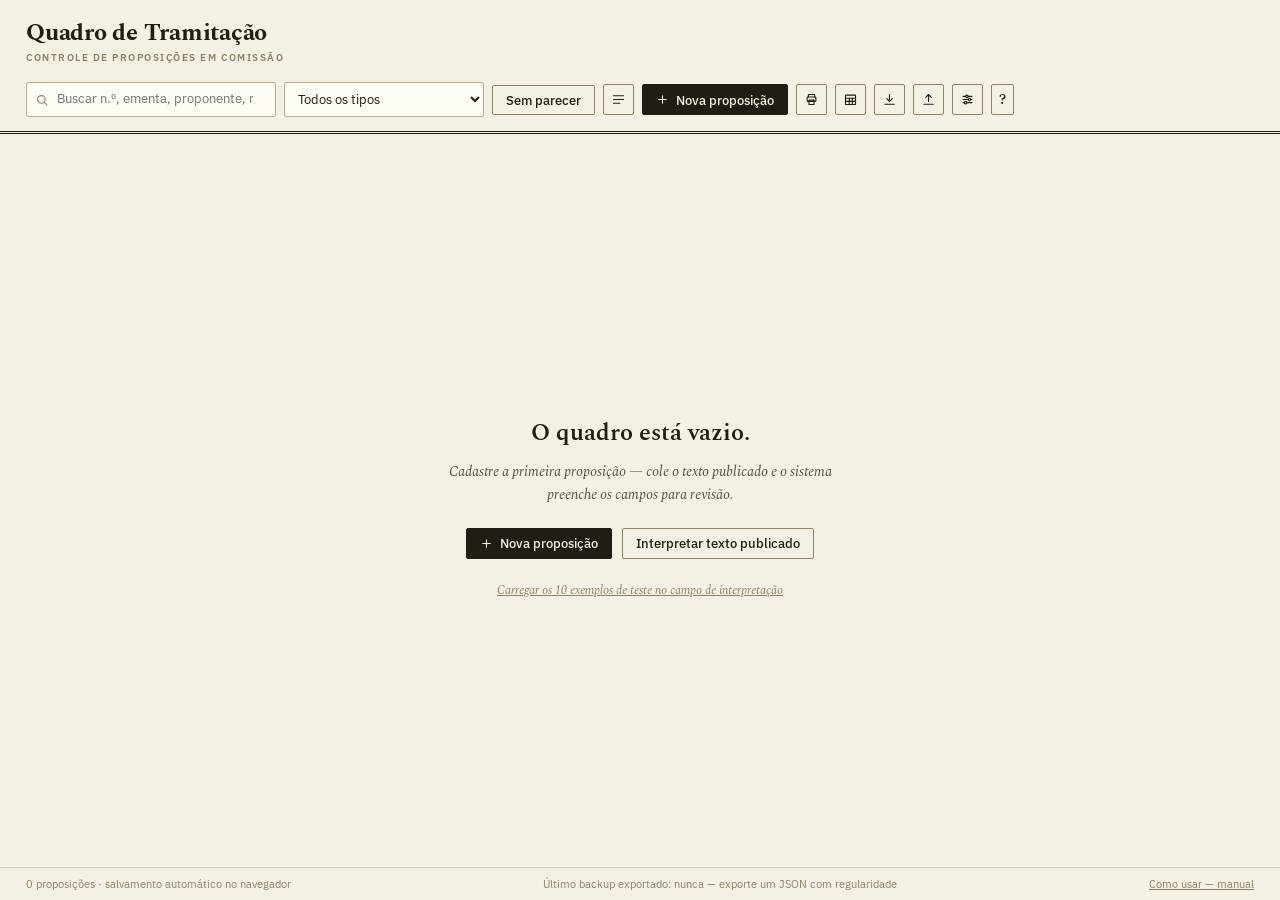
==== commit debac15c: "Add files via upload" ====
--- a/kanb_glm.html
+++ b/kanb_glm.html
@@ -67,6 +67,8 @@
   display:inline-flex; align-items:center; gap:7px; white-space:nowrap;
 }
 .btn:hover{ background:#eae3cf; border-color:var(--tinta-2); }
+.btn:disabled{ opacity:.45; cursor:default; }
+.btn:disabled:hover{ background:transparent; border-color:#8f8468; }
 .btn-primario{ background:var(--tinta); color:var(--papel); border-color:var(--tinta); }
 .btn-primario:hover{ background:#3a3324; }
 .btn-perigo{ background:var(--vinho); color:#fdf6f2; border-color:var(--vinho); }
@@ -118,6 +120,33 @@
 .modo-compacto .col-lista{ gap:4px; }
 .modo-compacto .col-acoes{ gap:3px; }
 .modo-compacto .btn-mini{ padding:3px; }
+
+/* ============ Multiseleção (v1.4) ============ */
+body.modo-selecao .card{ cursor:pointer; }
+body.modo-selecao .col-titulo{ cursor:pointer; }
+body.modo-selecao .col-titulo:hover .col-nome{ color:var(--tinta); text-decoration:underline dotted var(--tinta-3); }
+.card.selecionado{ outline:2px solid var(--tinta); outline-offset:-2px; background:#ece5d0; }
+.barra-sel{
+  position:fixed; left:50%; transform:translateX(-50%); bottom:16px; z-index:110;
+  background:var(--tinta); color:var(--papel); border-radius:3px;
+  padding:8px 12px; display:flex; align-items:center; gap:8px; flex-wrap:wrap;
+  box-shadow:0 10px 28px rgba(20,15,5,.38); max-width:min(94vw, 1020px);
+}
+.barra-sel .btn{ border-color:#5d5540; color:var(--papel); background:transparent; }
+.barra-sel .btn:hover:not(:disabled){ background:#3a3324; border-color:#8f8468; }
+.barra-sel .btn-perigo{ border-color:var(--vinho); }
+.barra-sel .btn-perigo:hover:not(:disabled){ background:#6d2835; }
+.barra-sel .btn:disabled{ opacity:.4; background:transparent; }
+.bsel-cont{ font:500 12px var(--sans); white-space:nowrap; }
+.bsel-cont strong{ font-variant-numeric:tabular-nums; }
+.bsel-sep{ width:1px; height:22px; background:#4a4230; flex:none; }
+.bsel-mover{ display:flex; gap:6px; align-items:center; }
+.bsel-mover select{ width:auto; }
+
+/* Linhas do modal de lote */
+.ml-linha-data{ display:flex; align-items:center; gap:10px; margin-bottom:10px; }
+.ml-linha-data .check-inline{ margin:0; flex:1; min-width:0; }
+.ml-linha-data input[type="date"]{ width:150px; flex:none; }
 
 /* ============ Card ============ */
 .card{
@@ -194,6 +223,8 @@
   justify-content:space-between; gap:16px; flex-wrap:wrap;
   font:400 11px var(--sans); color:var(--tinta-3);
 }
+.link-manual{ color:var(--tinta-3); text-decoration:underline; }
+.link-manual:hover{ color:var(--tinta); }
 
 /* ============ Drawer ============ */
 .drawer-scrim{
@@ -325,7 +356,7 @@
 .zg-texto strong{ color:var(--tinta); font-weight:600; }
 .zg-btn{ flex:none; }
 
-/* ============ Modal pauta (v1.3) ============ */
+/* ============ Modal pauta ============ */
 .pauta-corpo{ display:grid; grid-template-columns:250px 1fr; gap:18px; }
 .pauta-opcoes .campo{ margin-bottom:12px; }
 .pauta-preview{ display:flex; flex-direction:column; min-width:0; }
@@ -338,7 +369,7 @@
   border:1px solid #d8c48a; border-radius:2px; padding:8px 10px; margin:0 0 12px;
 }
 
-/* ============ Modal painéis (v1.3) ============ */
+/* ============ Modal painéis ============ */
 .painel-tabs{ display:flex; gap:8px; margin-bottom:14px; }
 .tb-painel{ width:100%; border-collapse:collapse; font:400 12px var(--sans); }
 .tb-painel th{
@@ -377,17 +408,16 @@
 ::-webkit-scrollbar-thumb{ background:#cfc5a8; border-radius:4px; border:2px solid var(--papel); }
 ::-webkit-scrollbar-track{ background:transparent; }
 
-/* ============ Área de impressão (v1.3) ============ */
+/* ============ Área de impressão ============ */
 #printArea{ display:none; }
 @media print{
-  /* fluxo próprio: só a área de impressão sai no papel */
   body.imprimindo #printArea{ display:block; }
   body.imprimindo > *:not(#printArea){ display:none !important; }
   body.imprimindo .tb-painel tbody tr{ cursor:default; }
-  /* Ctrl+P direto (sem passar pelo botão): página limpa de controles */
   body:not(.imprimindo) .acoes, body:not(.imprimindo) .banner,
   body:not(.imprimindo) .drawer, body:not(.imprimindo) .drawer-scrim,
   body:not(.imprimindo) .modal-fundo, body:not(.imprimindo) .toasts,
+  body:not(.imprimindo) .barra-sel,
   body:not(.imprimindo) footer, body:not(.imprimindo) .col-acoes,
   body:not(.imprimindo) #printArea{ display:none !important; }
   body:not(.imprimindo){ height:auto; }
@@ -395,8 +425,9 @@
   body:not(.imprimindo) .coluna{ break-inside:avoid; border-left:1px solid #ccc; border-top:2px solid #000; min-width:0; flex:none; }
   body:not(.imprimindo) .col-lista{ overflow:visible; }
   body:not(.imprimindo) .card{ break-inside:avoid; }
-}
-/* conteúdo da área de impressão (visível apenas no papel) */
+  .barra-sel{ display:none !important; }
+  .card.selecionado{ outline:none; background:var(--card); }
+}
 .pr-cabeca{ border-bottom:3px double var(--tinta); padding-bottom:8px; margin-bottom:16px; }
 .pr-titulo{ font:700 21px/1.15 var(--serifada); }
 .pr-sub{ font:italic 11.5px var(--serifada); color:var(--tinta-2); margin-top:2px; }
@@ -453,6 +484,7 @@
     <button id="btnConfig" class="btn btn-icone" title="Configurações do quadro" aria-label="Configurações do quadro">
       <svg viewBox="0 0 24 24" width="15" height="15" fill="none" stroke="currentColor" stroke-width="1.8" stroke-linecap="round"><path d="M5 7h4M13 7h6M5 12h8M17 12h2M5 17h2M11 17h8"/><circle cx="11" cy="7" r="2"/><circle cx="15" cy="12" r="2"/><circle cx="9" cy="17" r="2"/></svg>
     </button>
+	<button id="btnAjuda" class="btn btn-icone" title="Como usar — abre o manual (manual.html)" aria-label="Ajuda — manual do sistema"><span style="font:600 15px/1 var(--serifada);">?</span></button>
   </div>
 </header>
 
@@ -465,6 +497,7 @@
 <footer>
   <span id="rodapeInfo"></span>
   <span id="rodapeBackup"></span>
+  <a href="manual.html" target="_blank" rel="noopener" class="link-manual">Como usar — manual</a>
 </footer>
 
 <!-- ============ Drawer de edição ============ -->
@@ -723,7 +756,7 @@
   </div>
 </div>
 
-<!-- ============ Modal: gerar pauta (v1.3) ============ -->
+<!-- ============ Modal: gerar pauta ============ -->
 <div class="modal-fundo" id="modalPauta" hidden>
   <div class="modal modal-xl" role="dialog" aria-modal="true" aria-labelledby="mpTitulo">
     <div class="modal-cabeca">
@@ -760,7 +793,7 @@
   </div>
 </div>
 
-<!-- ============ Modal: painéis (v1.3) ============ -->
+<!-- ============ Modal: painéis ============ -->
 <div class="modal-fundo" id="modalPainel" hidden>
   <div class="modal modal-xl" role="dialog" aria-modal="true" aria-labelledby="pnTitulo">
     <div class="modal-cabeca">
@@ -784,7 +817,7 @@
   </div>
 </div>
 
-<!-- ============ Modal: impressão (v1.3) ============ -->
+<!-- ============ Modal: impressão ============ -->
 <div class="modal-fundo" id="modalPrint" hidden>
   <div class="modal modal-sm" role="dialog" aria-modal="true" aria-labelledby="mprTitulo">
     <div class="modal-cabeca">
@@ -806,6 +839,43 @@
   </div>
 </div>
 
+<!-- ============ Modal: ação em lote (v1.4) ============ -->
+<div class="modal-fundo" id="modalLote" hidden>
+  <div class="modal modal-sm" role="dialog" aria-modal="true" aria-labelledby="mlTitulo">
+    <div class="modal-cabeca">
+      <h2 id="mlTitulo">Ação em lote</h2>
+      <button class="btn btn-icone" data-fechar="modalLote" aria-label="Fechar">
+        <svg viewBox="0 0 24 24" width="14" height="14" fill="none" stroke="currentColor" stroke-width="2" stroke-linecap="round"><path d="M6 6l12 12M18 6L6 18"/></svg>
+      </button>
+    </div>
+    <div class="modal-corpo" id="mlCorpo"></div>
+    <div class="modal-pe">
+      <button type="button" class="btn" data-fechar="modalLote">Cancelar</button>
+      <button type="button" id="mlAplicar" class="btn btn-primario">Aplicar</button>
+    </div>
+  </div>
+</div>
+
+<!-- ============ Barra de seleção (v1.4) ============ -->
+<div class="barra-sel" id="barraSel" hidden>
+  <span class="bsel-cont" id="bselCont">Nenhuma selecionada</span>
+  <span class="bsel-sep"></span>
+  <span class="bsel-mover">
+    <select id="bselEtapa" aria-label="Mover seleção para"></select>
+    <button type="button" class="btn" id="bselMover">Mover</button>
+  </span>
+  <button type="button" class="btn" data-lote="relator">Relator…</button>
+  <button type="button" class="btn" data-lote="parecer">Parecer…</button>
+  <button type="button" class="btn" data-lote="datas">Datas…</button>
+  <button type="button" class="btn" data-lote="lida">Lida…</button>
+  <button type="button" class="btn" data-lote="vista">Vista…</button>
+  <button type="button" class="btn" data-lote="indicada">Indicada por…</button>
+  <span class="bsel-sep"></span>
+  <button type="button" class="btn btn-perigo" data-lote="excluir">Excluir…</button>
+  <button type="button" class="btn" id="bselLimpar" title="Desmarcar todas as proposições">Limpar seleção</button>
+  <button type="button" class="btn" id="bselSair">Concluir</button>
+</div>
+
 <div class="toasts" id="toasts" aria-live="polite"></div>
 <div id="printArea" aria-hidden="true"></div>
 
@@ -882,6 +952,8 @@
 const ui = { busca:'', tipoFiltro:'', semParecer:false, drawerId:null };
 let loteRegs = [];
 const sujos = new Set();
+const sel = { ativo:false, ids:new Set() }; /* v1.4: transitório, não persiste */
+let dragGrupo = null;
 
 function detectarStorage(){
   try{ localStorage.setItem('__teste','1'); localStorage.removeItem('__teste'); }
@@ -1030,11 +1102,9 @@
   {k:'local',            re:/^local\s*:\s*/i},
   {k:'dataDistribuicao', re:/^data\s+de\s+distribui[çc][ãa]o\s*:?\s*/i}
 ];
-/* Linhas de seção de agenda — ignoradas na colagem (v1.3, decisão 34) */
 const RE_SECAO = /^\s*(?:[IVX]{1,4}\s*[-–—.]\s*)?(?:ordem\s+do\s+dia|prefer[êe]ncias(?:\s+da\s+reuni[ãa]o)?|audi[êe]ncias\s+p[úu]blicas|vota[çc][ãa]o\s+conclusiva|relat[óo]rios\s+lidos)\s*:?\s*$/i;
 
 function casaCabecalho(linha){
-  /* tolera numeração de agenda antes do tipo ("1) ", "12. ") — decisão 34 */
   const pref = linha.match(/^\s*(?:[–—-]\s*)?(?:\d{1,3}\s*[.)]\s+)?/);
   const limpa = pref ? linha.slice(pref[0].length) : linha;
   if(!limpa) return null;
@@ -1289,6 +1359,21 @@
   if(avisos) toast('Atenção: '+avisos+' proposição(ões) de tramitação conclusiva sem votação conclusiva registrada — normalmente permanecem na Ordem do Dia.','atencao');
   return n;
 }
+/* Escrita de lote genérica (v1.4): fn(p) → true quando alterou */
+function aplicarLote(ids, fn){
+  const agora = agoraISO(); let n=0;
+  ids.forEach(id=>{
+    const p = data.proposicoes.find(x=>x.id===id);
+    if(!p) return;
+    if(fn(p)){ p.atualizadoEm = agora; n++; }
+  });
+  if(n){
+    salvar(); renderBoard();
+    if(ui.drawerId && ids.includes(ui.drawerId)) abrirDrawer(ui.drawerId, true);
+  }
+  return n;
+}
+function sincronizarAposLote(){ atualizarBarraSel(); }
 
 /* ================================================================
    Renderização — board
@@ -1343,7 +1428,12 @@
   return linhas.join('\n');
 }
 function cardHTML(p){
-  if(data.config.estiloCards==='compacto') return cardCompactoHTML(p);
+  const marcada = sel.ativo && sel.ids.has(p.id);
+  const attrs = ' draggable="true" tabindex="0" role="button" data-id="'+p.id+'"'
+    + (sel.ativo ? ' aria-pressed="'+marcada+'"' : '')
+    + ' aria-label="'+esc(rotuloCurto(p)+' — '+nomeEtapa(p.etapa))+'"';
+  const classe = 'card' + (data.config.estiloCards==='compacto' ? ' compacto' : '') + (marcada ? ' selecionado' : '');
+  if(data.config.estiloCards==='compacto') return cardCompactoHTML(p, classe, attrs);
   const conclusiva = emFaseConclusiva(p);
   const chips = [];
   const mc = chipMarco(p);
@@ -1358,8 +1448,7 @@
   if(p.etapa==='preferencias' && p.preferenciaIndicadaPor) chips.push('<span class="chip chip-pref"><span class="chip-k">Pref.</span>'+esc(p.preferenciaIndicadaPor)+'</span>');
   if(p.etapa==='apreciadas' && p.resultado) chips.push('<span class="chip chip-resultado">'+esc(p.resultado)+'</span>');
   if(p.tipo==='RAP' && p.local) chips.push('<span class="chip chip-local" title="Local">'+esc(p.local)+'</span>');
-  return '<article class="card" draggable="true" tabindex="0" role="button" data-id="'+p.id+'" '
-    + 'aria-label="'+esc(rotuloCurto(p)+' — '+nomeEtapa(p.etapa))+'">'
+  return '<article class="'+classe+'"'+attrs+'>'
     + '<div class="card-topo"><span class="sigla">'+esc(p.tipo)+'</span>'
     + '<span class="card-num">n.º '+p.numero+'/'+p.ano+'</span>'
     + '</div>'
@@ -1370,7 +1459,7 @@
     + (chips.length ? '<div class="card-chips">'+chips.join('')+'</div>' : '')
     + '</article>';
 }
-function cardCompactoHTML(p){
+function cardCompactoHTML(p, classe, attrs){
   const m = infoMarco(p);
   const dias = diasNaEtapa(p);
   const conclusiva = emFaseConclusiva(p);
@@ -1381,9 +1470,7 @@
   const pdot = (p.parecer && !conclusiva)
     ? '<span class="pdot '+(p.parecer.indexOf('Favor')===0?'pdot-fav':'pdot-con')+'" title="Parecer: '+esc(p.parecer)+'"></span>'
     : '';
-  return '<article class="card compacto" draggable="true" tabindex="0" role="button" data-id="'+p.id+'"'
-    + ' title="'+esc(tooltipCard(p))+'"'
-    + ' aria-label="'+esc(rotuloCurto(p)+' — '+nomeEtapa(p.etapa))+'">'
+  return '<article class="'+classe+'"'+attrs+' title="'+esc(tooltipCard(p))+'">'
     + '<span class="sigla">'+esc(p.tipo)+'</span>'
     + '<span class="card-num">n.º '+p.numero+'/'+p.ano+'</span>'
     + tags.join('')
@@ -1404,7 +1491,6 @@
   + '<button class="vazio-exemplos" data-acao="exemplos">Carregar os 10 exemplos de teste no campo de interpretação</button>'
   + '</div>';
 
-/* Cards de uma coluna — ordenação + agrupamento de lidas (compartilhado com a impressão) */
 function cardsDaColuna(et, vis){
   const cmp = dirComparar(et.id);
   const lista = vis.slice().sort(cmp);
@@ -1442,6 +1528,13 @@
     const btnPauta = ((et.id==='ordem' && !data.config.usarPreferencias) || et.id==='preferencias')
       ? '<button class="btn btn-mini" data-acao="pauta" title="Gerar texto da pauta da reunião (para copiar nas notas)" aria-label="Gerar pauta"><svg viewBox="0 0 24 24" width="13" height="13" fill="none" stroke="currentColor" stroke-width="1.8" stroke-linecap="round" stroke-linejoin="round"><path d="M7 3h7l4 4v14H7z"/><path d="M14 3v4h4"/><path d="M10 12h5M10 16h5"/></svg></button>'
       : '';
+    const btnSel = '<button class="btn btn-mini" data-acao="selecionar"'
+      + (sel.ativo?' aria-pressed="true"':'')
+      + ' title="'+(sel.ativo
+          ? 'Sair do modo de seleção'
+          : 'Selecionar proposições — clique marca/desmarca; arraste move o grupo; título da coluna marca todas')+'"'
+      + ' aria-label="Modo de seleção">'
+      + '<svg viewBox="0 0 24 24" width="13" height="13" fill="none" stroke="currentColor" stroke-width="2" stroke-linecap="round" stroke-linejoin="round"><rect x="4.5" y="4.5" width="15" height="15" rx="2"/><path d="M8.5 12.5l3 3 5-6"/></svg></button>';
     return '<section class="coluna" data-etapa="'+et.id+'">'
       + '<header class="col-cabeca">'
       +   '<div class="col-titulo"><span class="col-num">'+ROMANOS[i]+'</span>'
@@ -1457,6 +1550,7 @@
       +     (et.id==='preferencias'
           ? '<button class="btn btn-mini" data-acao="recolher" title="Recolher preferências — devolver as não apreciadas à Ordem do Dia" aria-label="Recolher preferências"><svg viewBox="0 0 24 24" width="13" height="13" fill="none" stroke="currentColor" stroke-width="2" stroke-linecap="round" stroke-linejoin="round"><path d="M11.5 6l-6 6 6 6M18.5 6l-6 6 6 6"/></svg></button>'
           : '')
+      +     btnSel
       +     '<button class="btn btn-mini" data-acao="nova-coluna" data-etapa="'+et.id+'" title="Nova proposição nesta etapa" aria-label="Nova proposição em '+esc(et.nome)+'"><svg viewBox="0 0 24 24" width="13" height="13" fill="none" stroke="currentColor" stroke-width="2" stroke-linecap="round"><path d="M12 5v14M5 12h14"/></svg></button>'
       +   '</div>'
       + '</header>'
@@ -1539,7 +1633,8 @@
     reconciliarPreferencias();
     fecharModal('modalImportar');
     if(ui.drawerId && !data.proposicoes.some(p=>p.id===ui.drawerId)) fecharDrawer();
-    aplicarEstilo(); salvar(); renderTudo();
+    sel.ids.clear();
+    aplicarEstilo(); salvar(); renderTudo(); sincronizarAposLote();
     toast('Quadro substituído: '+data.proposicoes.length+' proposições.'
       + (backupFeito ? ' Cópia de segurança do quadro anterior baixada.' : '') + notaMig);
   } else {
@@ -1562,7 +1657,7 @@
     }
     reconciliarPreferencias();
     fecharModal('modalImportar');
-    salvar(); renderTudo();
+    salvar(); renderTudo(); sincronizarAposLote();
     const partes = [add+' adicionada'+(add===1?'':'s')];
     if(upd)  partes.push(upd+' atualizada'+(upd===1?'':'s'));
     if(mant) partes.push(mant+' mantida'+(mant===1?'':'s'));
@@ -1771,7 +1866,8 @@
   });
   if(!ok) return;
   data.proposicoes = data.proposicoes.filter(x=>x.id!==p.id);
-  fecharDrawer(); salvar(); renderTudo();
+  sel.ids.delete(p.id);
+  fecharDrawer(); salvar(); renderTudo(); sincronizarAposLote();
   toast('Proposição excluída.');
 });
 
@@ -1972,7 +2068,339 @@
 }
 
 /* ================================================================
-   Gerador de pauta (v1.3)
+   Multiseleção e ações em lote (v1.4)
+   ================================================================ */
+function entrarModoSel(){
+  if(sel.ativo) return;
+  sel.ativo = true;
+  document.body.classList.add('modo-selecao');
+  $('bselEtapa').innerHTML = etapasAtivas().map((e,i)=>'<option value="'+e.id+'">'+ROMANOS[i]+' · '+esc(e.nome)+'</option>').join('');
+  renderBoard();
+  atualizarBarraSel();
+  toast('Modo de seleção: clique nos cards para marcar; arraste um marcado para mover o grupo; o título da coluna marca todas. ESC ou “Concluir” encerram.','atencao');
+}
+function sairModoSel(){
+  sel.ativo = false;
+  sel.ids.clear();
+  document.body.classList.remove('modo-selecao');
+  renderBoard();
+  atualizarBarraSel();
+}
+function alternarModoSel(){ sel.ativo ? sairModoSel() : entrarModoSel(); }
+
+function toggleCardSel(id, el){
+  if(sel.ids.has(id)) sel.ids.delete(id); else sel.ids.add(id);
+  if(el){
+    const marcada = sel.ids.has(id);
+    el.classList.toggle('selecionado', marcada);
+    el.setAttribute('aria-pressed', String(marcada));
+  }
+  atualizarBarraSel();
+}
+function toggleColunaSel(colEl){
+  const cards = [...colEl.querySelectorAll('.card')];
+  if(!cards.length) return;
+  const todos = cards.every(c=>sel.ids.has(c.dataset.id));
+  cards.forEach(c=>{
+    const id = c.dataset.id;
+    todos ? sel.ids.delete(id) : sel.ids.add(id);
+    c.classList.toggle('selecionado', !todos);
+    c.setAttribute('aria-pressed', String(!todos));
+  });
+  atualizarBarraSel();
+}
+function limparSelecao(){
+  sel.ids.clear();
+  board.querySelectorAll('.card.selecionado').forEach(c=>{
+    c.classList.remove('selecionado');
+    c.setAttribute('aria-pressed','false');
+  });
+  atualizarBarraSel();
+}
+function atualizarBarraSel(){
+  /* sanitiza ids de proposições que não existem mais */
+  const vivos = [...sel.ids].filter(id=>data.proposicoes.some(p=>p.id===id));
+  if(vivos.length!==sel.ids.size) sel.ids = new Set(vivos);
+  const barra = $('barraSel');
+  barra.hidden = !sel.ativo;
+  if(!sel.ativo) return;
+  const n = sel.ids.size;
+  $('bselCont').innerHTML = n===0
+    ? 'Modo de seleção — clique nos cards'
+    : '<strong>'+n+'</strong> selecionada'+(n===1?'':'s');
+  barra.querySelectorAll('button, select').forEach(el=>{
+    if(el.id==='bselSair') return;
+    el.disabled = (n===0);
+  });
+}
+
+/* ---- Modais de lote ---- */
+const ROT_DATA = {dataRecebimento:'Recebimento', dataDistribuicao:'Distribuição',
+                  dataOrdemDia:'Em pauta desde', dataApreciacao:'Apreciação'};
+let loteTipo = null;
+
+function radiosModoLote(rotulo, n){
+  return '<label class="op-import"><input type="radio" name="mlModoRadio" value="subst" checked>'
+    + '<span><strong>Substituir</strong> — define o '+rotulo+' em todas as '+n+'</span></label>'
+    + '<label class="op-import"><input type="radio" name="mlModoRadio" value="vazios">'
+    + '<span><strong>Apenas sem '+rotulo+'</strong> — as que já têm são mantidas</span></label>';
+}
+function modoRadioLote(){
+  const r = document.querySelector('input[name="mlModoRadio"]:checked');
+  return r ? r.value : 'subst';
+}
+function abrirModalLote(tipo){
+  const n = sel.ids.size;
+  if(!n) return;
+  loteTipo = tipo;
+  const corpo = $('mlCorpo');
+  if(tipo==='relator' || tipo==='indicada'){
+    const ehRel = tipo==='relator';
+    $('mlTitulo').textContent = ehRel ? 'Relator em lote' : 'Indicada por em lote';
+    corpo.innerHTML =
+      '<div class="campo"><label for="mlTexto">'+(ehRel?'Relator':'Indicada por (preferência)')+'</label>'
+      + '<input id="mlTexto" type="text" placeholder="'+(ehRel?'Ex.: Guilherme Pasin':'Deputado(a) que indicou')+'"></div>'
+      + radiosModoLote(ehRel?'relator':'responsável', n);
+    setTimeout(()=>$('mlTexto').focus(), 30);
+  }
+  else if(tipo==='parecer'){
+    $('mlTitulo').textContent = 'Parecer em lote';
+    corpo.innerHTML =
+      '<div class="campo"><label for="mlParecer">Parecer</label><select id="mlParecer">'
+      + PARECERES.map(p=>'<option>'+p+'</option>').join('') + '</select></div>'
+      + radiosModoLote('parecer', n);
+  }
+  else if(tipo==='datas'){
+    $('mlTitulo').textContent = 'Datas de marco em lote';
+    corpo.innerHTML =
+      '<p class="dica-campo" style="margin:0 0 12px">Marque os marcos a alterar e informe a data — vazios não preenchidos não são tocados.</p>'
+      + Object.entries(ROT_DATA).map(([c,rot])=>
+        '<div class="ml-linha-data">'
+        + '<label class="check-inline"><input type="checkbox" id="mlChk_'+c+'"><span>'+rot+'</span></label>'
+        + '<input type="date" id="mlDt_'+c+'" aria-label="'+rot+'">'
+        + '</div>').join('')
+      + radiosModoLote('preenchido', n);
+    setTimeout(()=>$('mlChk_dataRecebimento').focus(), 30);
+  }
+  else if(tipo==='lida'){
+    $('mlTitulo').textContent = 'Relatório lido em lote';
+    corpo.innerHTML =
+      '<label class="op-import"><input type="radio" name="mlModoRadio" value="marcar" checked>'
+      + '<span><strong>Marcar como lida</strong> — define a data abaixo (substitui a existente)</span></label>'
+      + '<label class="op-import"><input type="radio" name="mlModoRadio" value="desmarcar">'
+      + '<span><strong>Desmarcar</strong> — limpa a data de leitura de todas</span></label>'
+      + '<div class="campo" id="mlLinhaData"><label for="mlLidaData">Data da leitura</label><input type="date" id="mlLidaData"></div>';
+    $('mlLidaData').value = hojeISO();
+    document.querySelectorAll('#mlCorpo input[name="mlModoRadio"]').forEach(r=>{
+      r.addEventListener('change', ()=>{ $('mlLinhaData').hidden = (modoRadioLote()==='desmarcar'); });
+    });
+    setTimeout(()=>$('mlLidaData').focus(), 30);
+  }
+  else if(tipo==='vista'){
+    $('mlTitulo').textContent = 'Pedido de vista em lote';
+    corpo.innerHTML =
+      '<div class="campo"><label for="mlVistaPartido">Partido / bancada</label>'
+      + '<input id="mlVistaPartido" type="text" placeholder="Ex.: PT"></div>'
+      + '<div class="campo"><label for="mlVistaData">Data do pedido (opcional)</label>'
+      + '<input id="mlVistaData" type="date"></div>'
+      + '<p class="parse-info" id="mlVistaInfo" aria-live="polite"></p>';
+    $('mlVistaData').value = hojeISO();
+    $('mlVistaPartido').addEventListener('input', atualizarInfoVista);
+    atualizarInfoVista();
+    setTimeout(()=>$('mlVistaPartido').focus(), 30);
+  }
+  $('mlAplicar').textContent = 'Aplicar a '+n;
+  abrirModal('modalLote');
+}
+function atualizarInfoVista(){
+  const info = $('mlVistaInfo'); if(!info) return;
+  const part = str($('mlVistaPartido').value);
+  if(!part){ info.textContent=''; return; }
+  const ids = [...sel.ids];
+  const jaTem = ids.filter(id=>{
+    const p = data.proposicoes.find(x=>x.id===id);
+    return p && p.pedidosVista.some(v=>norm(v.partido)===norm(part));
+  }).length;
+  info.textContent = jaTem
+    ? jaTem+' das '+ids.length+' selecionadas já têm vista deste partido — serão mantidas.'
+    : 'Nenhuma das '+ids.length+' selecionadas tem vista deste partido.';
+}
+function idsSel(){ return [...sel.ids]; }
+function propDe(id){ return data.proposicoes.find(x=>x.id===id); }
+
+ $('mlAplicar').addEventListener('click', async ()=>{
+  if(!loteTipo || !sel.ids.size) return;
+  const ids = idsSel();
+  const n = ids.length;
+
+  if(loteTipo==='relator' || loteTipo==='indicada'){
+    const campo = loteTipo==='relator' ? 'relator' : 'preferenciaIndicadaPor';
+    const rot = loteTipo==='relator' ? 'relator' : 'responsável pela preferência';
+    const valor = str($('mlTexto').value);
+    if(!valor){ toast('Informe um valor.','atencao'); return; }
+    const modo = modoRadioLote();
+    const comValor = ids.filter(id=>str(propDe(id)[campo])).length;
+    const ok = await confirmar({
+      titulo:'Aplicar em lote',
+      mensagem:'Definir “'+valor+'” como '+rot+' em '+n+' proposição(ões)? '
+        + (modo==='vazios' ? comValor+' já têm e serão mantidas.' : 'Valores existentes serão substituídos.'),
+      rotulo:'Aplicar'
+    });
+    if(!ok) return;
+    const r = {n:0, puladas:0};
+    aplicarLote(ids, p=>{
+      if(modo==='vazios' && str(p[campo])){ r.puladas++; return false; }
+      p[campo] = valor; r.n++; return true;
+    });
+    fecharModal('modalLote'); sincronizarAposLote();
+    toast((loteTipo==='relator'?'Relator':'Responsável')+' definido em '+r.n+' proposição(ões)'
+      +(r.puladas ? ' — '+r.puladas+' já tinham (mantidas)' : '')+'.');
+    return;
+  }
+
+  if(loteTipo==='parecer'){
+    const valor = $('mlParecer').value;
+    if(!valor){ toast('Selecione um parecer.','atencao'); return; }
+    const modo = modoRadioLote();
+    const comValor = ids.filter(id=>str(propDe(id).parecer)).length;
+    const ok = await confirmar({
+      titulo:'Aplicar em lote',
+      mensagem:'Definir parecer “'+valor+'” em '+n+' proposição(ões)? '
+        + (modo==='vazios' ? comValor+' já têm e serão mantidas.' : 'Pareceres existentes serão substituídos.'),
+      rotulo:'Aplicar'
+    });
+    if(!ok) return;
+    const r = {n:0, puladas:0};
+    aplicarLote(ids, p=>{
+      if(modo==='vazios' && str(p.parecer)){ r.puladas++; return false; }
+      p.parecer = valor; r.n++; return true;
+    });
+    fecharModal('modalLote'); sincronizarAposLote();
+    toast('Parecer definido em '+r.n+' proposição(ões)'
+      +(r.puladas ? ' — '+r.puladas+' já tinham (mantidas)' : '')+'.');
+    return;
+  }
+
+  if(loteTipo==='datas'){
+    const marcados = Object.keys(ROT_DATA).filter(c=>{
+      const chk = $('mlChk_'+c); return chk && chk.checked && $('mlDt_'+c).value;
+    });
+    if(!marcados.length){ toast('Marque ao menos um marco com data preenchida.','atencao'); return; }
+    const modo = modoRadioLote();
+    const prev = marcados.map(c=>{
+      const k = modo==='vazios'
+        ? ids.filter(id=>!propDe(id)[c]).length
+        : n;
+      return ROT_DATA[c]+' ('+k+')';
+    }).join(', ');
+    const ok = await confirmar({
+      titulo:'Aplicar em lote',
+      mensagem:'Atualizar marcos em '+n+' proposição(ões): '+prev+'? '
+        + (modo==='vazios' ? 'Marcos já preenchidos são mantidos.' : 'Valores existentes serão substituídos.'),
+      rotulo:'Aplicar'
+    });
+    if(!ok) return;
+    const aplicadas = aplicarLote(ids, p=>{
+      let mudou = false;
+      marcados.forEach(c=>{
+        if(modo==='vazios' && p[c]) return;
+        p[c] = $('mlDt_'+c).value; mudou = true;
+      });
+      return mudou;
+    });
+    fecharModal('modalLote'); sincronizarAposLote();
+    toast('Marcos de data atualizados em '+aplicadas+' proposição(ões).');
+    return;
+  }
+
+  if(loteTipo==='lida'){
+    const modo = modoRadioLote();
+    const dataL = $('mlLidaData') ? $('mlLidaData').value : '';
+    if(modo==='marcar' && !dataL){ toast('Informe a data da leitura.','atencao'); return; }
+    const ok = await confirmar({
+      titulo:'Aplicar em lote',
+      mensagem: modo==='marcar'
+        ? 'Marcar '+n+' proposição(ões) com relatório lido em '+fmtData(dataL)+'? (Datas existentes serão substituídas.)'
+        : 'Limpar a marcação de leitura de '+n+' proposição(ões)?',
+      rotulo:'Aplicar'
+    });
+    if(!ok) return;
+    aplicarLote(ids, p=>{ p.relatorioLidoEm = (modo==='marcar' ? dataL : null); return true; });
+    fecharModal('modalLote'); sincronizarAposLote();
+    toast(modo==='marcar'
+      ? n+' proposição(ões) marcadas como lidas em '+fmtData(dataL)+'.'
+      : 'Marcação de leitura removida de '+n+' proposição(ões).');
+    return;
+  }
+
+  if(loteTipo==='vista'){
+    const partido = str($('mlVistaPartido').value);
+    if(!partido){ toast('Informe o partido/bancada.','atencao'); return; }
+    const dataV = $('mlVistaData').value || null;
+    const jaTem = ids.filter(id=>{
+      const p = propDe(id);
+      return p && p.pedidosVista.some(v=>norm(v.partido)===norm(partido));
+    }).length;
+    const ok = await confirmar({
+      titulo:'Aplicar em lote',
+      mensagem:'Registrar vista de “'+partido+'”'+(dataV?' em '+fmtData(dataV):'')+' nas '+n+' selecionadas? '
+        + (jaTem ? jaTem+' já têm deste partido e serão mantidas.' : ''),
+      rotulo:'Aplicar'
+    });
+    if(!ok) return;
+    let add=0, skip=0;
+    aplicarLote(ids, p=>{
+      if(p.pedidosVista.some(v=>norm(v.partido)===norm(partido))){ skip++; return false; }
+      p.pedidosVista.push({partido:partido.slice(0,60), data:dataV});
+      add++; return true;
+    });
+    fecharModal('modalLote'); sincronizarAposLote();
+    toast('Vista de “'+partido+'” registrada em '+add+' proposição(ões)'
+      +(skip ? ' — '+skip+' já tinham (mantidas)' : '')+'.');
+    return;
+  }
+});
+
+async function excluirLote(){
+  const ids = idsSel();
+  const n = ids.length;
+  if(!n) return;
+  const ok = await confirmar({
+    titulo:'Excluir proposições selecionadas',
+    mensagem:'Excluir as '+n+' proposições selecionadas? Um backup do quadro atual será baixado automaticamente antes. Esta ação não pode ser desfeita.',
+    rotulo:'Excluir tudo', perigo:true
+  });
+  if(!ok) return;
+  const nome = 'backup-pre-apagar-lote-'+slug(data.config.titulo||'tramitacao')+'-'+stamp()+'.json';
+  baixarArquivo(nome, JSON.stringify(data,null,2), 'application/json');
+  data.proposicoes = data.proposicoes.filter(p=>!ids.includes(p.id));
+  data.ultimoBackupExportado = agoraISO();
+  sel.ids.clear();
+  if(ui.drawerId && ids.includes(ui.drawerId)) fecharDrawer();
+  salvar(); renderTudo(); sincronizarAposLote();
+  toast('Excluída(s) '+n+' proposição(ões). Backup salvo: '+nome);
+}
+
+ $('barraSel').addEventListener('click', e=>{
+  const b = e.target.closest('[data-lote]');
+  if(b && !b.disabled){
+    if(b.dataset.lote==='excluir'){ excluirLote(); return; }
+    abrirModalLote(b.dataset.lote);
+    return;
+  }
+});
+ $('bselMover').addEventListener('click', ()=>{
+  const destino = $('bselEtapa').value;
+  if(!destino || !sel.ids.size) return;
+  const n = moverEmLote(idsSel(), destino);
+  if(n) toast(n+' proposição(ões) movida(s) para “'+nomeEtapa(destino)+'”.');
+  sincronizarAposLote();
+});
+ $('bselLimpar').addEventListener('click', limparSelecao);
+ $('bselSair').addEventListener('click', sairModoSel);
+
+/* ================================================================
+   Gerador de pauta
    ================================================================ */
 function rotuloTipoPauta(t){
   if(t==='VT') return 'Veto Total ao Projeto de Lei';
@@ -2114,7 +2542,7 @@
 });
 
 /* ================================================================
-   Impressão (v1.3)
+   Impressão
    ================================================================ */
 function cabecalhoImpressao(sub){
   const t = data.config.titulo || 'Quadro de Tramitação';
@@ -2188,7 +2616,7 @@
 }
 
 /* ================================================================
-   Painéis-tabela por proponente / relator (v1.3)
+   Painéis-tabela
    ================================================================ */
 const painelEstado = { campo:'proponente', sort:{col:'nome', dir:1} };
 
@@ -2323,7 +2751,7 @@
 });
 
 /* ================================================================
-   Board: delegação de eventos
+   Board: delegação de eventos (com modo de seleção — v1.4)
    ================================================================ */
 board.addEventListener('click', e=>{
   const a = e.target.closest('[data-acao]');
@@ -2332,6 +2760,7 @@
     if(acao==='recolher'){ e.stopPropagation(); recolherPreferencias(); return; }
     if(acao==='enviar-lidas'){ e.stopPropagation(); enviarLidas(); return; }
     if(acao==='pauta'){ e.stopPropagation(); abrirModalPauta(); return; }
+    if(acao==='selecionar'){ e.stopPropagation(); alternarModoSel(); return; }
     if(acao==='ordenar'){
       e.stopPropagation();
       const et = a.dataset.etapa;
@@ -2350,22 +2779,46 @@
       return;
     }
   }
+  if(sel.ativo){
+    /* modo seleção: clique marca; título da coluna alterna todos */
+    const titulo = e.target.closest('.col-titulo');
+    if(titulo){ toggleColunaSel(titulo.closest('.coluna')); return; }
+    const card = e.target.closest('.card');
+    if(card){ toggleCardSel(card.dataset.id, card); return; }
+    return;
+  }
   const card = e.target.closest('.card');
   if(card) abrirDrawer(card.dataset.id);
 });
 board.addEventListener('keydown', e=>{
   if(e.key!=='Enter' && e.key!==' ') return;
   const card = e.target.closest('.card');
-  if(card && e.target===card){ e.preventDefault(); abrirDrawer(card.dataset.id); }
+  if(card && e.target===card){
+    e.preventDefault();
+    if(sel.ativo) toggleCardSel(card.dataset.id, card);
+    else abrirDrawer(card.dataset.id);
+  }
 });
 
 let arrastandoId = null;
 board.addEventListener('dragstart', e=>{
   const card = e.target.closest('.card'); if(!card) return;
   arrastandoId = card.dataset.id;
+  /* drag do grupo: card origem selecionado + outros marcados → grupo (v1.4) */
+  if(sel.ativo && sel.ids.has(arrastandoId) && sel.ids.size>1){
+    dragGrupo = [...sel.ids];
+    requestAnimationFrame(()=>{
+      dragGrupo.forEach(gid=>{
+        const el = board.querySelector('[data-id="'+gid+'"]');
+        if(el) el.classList.add('arrastando');
+      });
+    });
+  } else {
+    dragGrupo = null;
+    requestAnimationFrame(()=>card.classList.add('arrastando'));
+  }
   e.dataTransfer.setData('text/plain', arrastandoId);
   e.dataTransfer.effectAllowed = 'move';
-  requestAnimationFrame(()=>card.classList.add('arrastando'));
 });
 board.addEventListener('dragover', e=>{
   const col = e.target.closest('.coluna');
@@ -2384,10 +2837,17 @@
   e.preventDefault();
   col.classList.remove('alvo');
   const id = e.dataTransfer.getData('text/plain') || arrastandoId;
-  if(id && col.dataset.etapa) moverProposicao(id, col.dataset.etapa);
+  if(dragGrupo && dragGrupo.length>1){
+    const n = moverEmLote(dragGrupo, col.dataset.etapa);
+    if(n) toast(n+' proposição(ões) movida(s) para “'+nomeEtapa(col.dataset.etapa)+'”.');
+    sincronizarAposLote();
+  } else if(id && col.dataset.etapa){
+    moverProposicao(id, col.dataset.etapa);
+  }
 });
 function limparDrag(){
   arrastandoId = null;
+  dragGrupo = null;
   board.querySelectorAll('.arrastando').forEach(c=>c.classList.remove('arrastando'));
   board.querySelectorAll('.alvo').forEach(c=>c.classList.remove('alvo'));
 }
@@ -2395,13 +2855,16 @@
 window.addEventListener('dragend', limparDrag);
 
 /* ================================================================
-   Modais: navegação global (ESC, Tab, fechar)
+   Modais: navegação global (ESC com prioridade a modais; ESC encerra seleção)
    ================================================================ */
 document.addEventListener('keydown', e=>{
   const topo = camadas[camadas.length-1];
-  if(!topo) return;
-  if(e.key==='Escape'){ topo.fechar(); }
-  else if(e.key==='Tab'){ trapFoco(topo.el, e); }
+  if(topo){
+    if(e.key==='Escape'){ topo.fechar(); }
+    else if(e.key==='Tab'){ trapFoco(topo.el, e); }
+  } else if(e.key==='Escape' && sel.ativo){
+    sairModoSel();
+  }
 });
 document.querySelectorAll('[data-fechar]').forEach(b=>{
   b.addEventListener('click', ()=>{
@@ -2422,6 +2885,7 @@
    Botões do cabeçalho
    ================================================================ */
  $('btnNova').addEventListener('click', ()=>abrirModalNova('recebidas'));
+ $('btnAjuda').addEventListener('click', ()=>window.open('manual.html','_blank'));
  $('btnEstilo').addEventListener('click', ()=>{
   data.config.estiloCards = (data.config.estiloCards==='compacto') ? 'padrao' : 'compacto';
   salvar(); aplicarEstilo(); renderBoard();
@@ -2456,7 +2920,7 @@
       data.proposicoes.filter(p=>p.etapa==='preferencias').map(p=>p.id), 'ordem');
   }
   aplicarEstilo();
-  salvar(); fecharModal('modalConfig'); renderTudo();
+  salvar(); fecharModal('modalConfig'); renderTudo(); sincronizarAposLote();
   toast('Configurações salvas.'
     +(movidas ? ' '+movidas+' proposição(ões) devolvida(s) de Preferências à Ordem do Dia.' : ''));
 });
@@ -2475,8 +2939,9 @@
   baixarArquivo(nome, JSON.stringify(data,null,2), 'application/json');
   data.proposicoes = [];
   data.ultimoBackupExportado = agoraISO();
+  sel.ids.clear();
   fecharDrawer(); fecharModal('modalConfig');
-  salvar(); renderTudo();
+  salvar(); renderTudo(); sincronizarAposLote();
   toast('Quadro limpo — '+n+' proposição(ões) apagada(s). Backup salvo: '+nome);
 });
  $('btnRestaurarPadroes').addEventListener('click', async ()=>{
@@ -2493,7 +2958,7 @@
   const movidas = reconciliarPreferencias();
   aplicarEstilo();
   fecharModal('modalConfig');
-  salvar(); renderTudo();
+  salvar(); renderTudo(); sincronizarAposLote();
   toast('Configurações restauradas ao padrão.'
     +(movidas ? ' '+movidas+' proposição(ões) devolvida(s) à Ordem do Dia.' : ''));
 });
